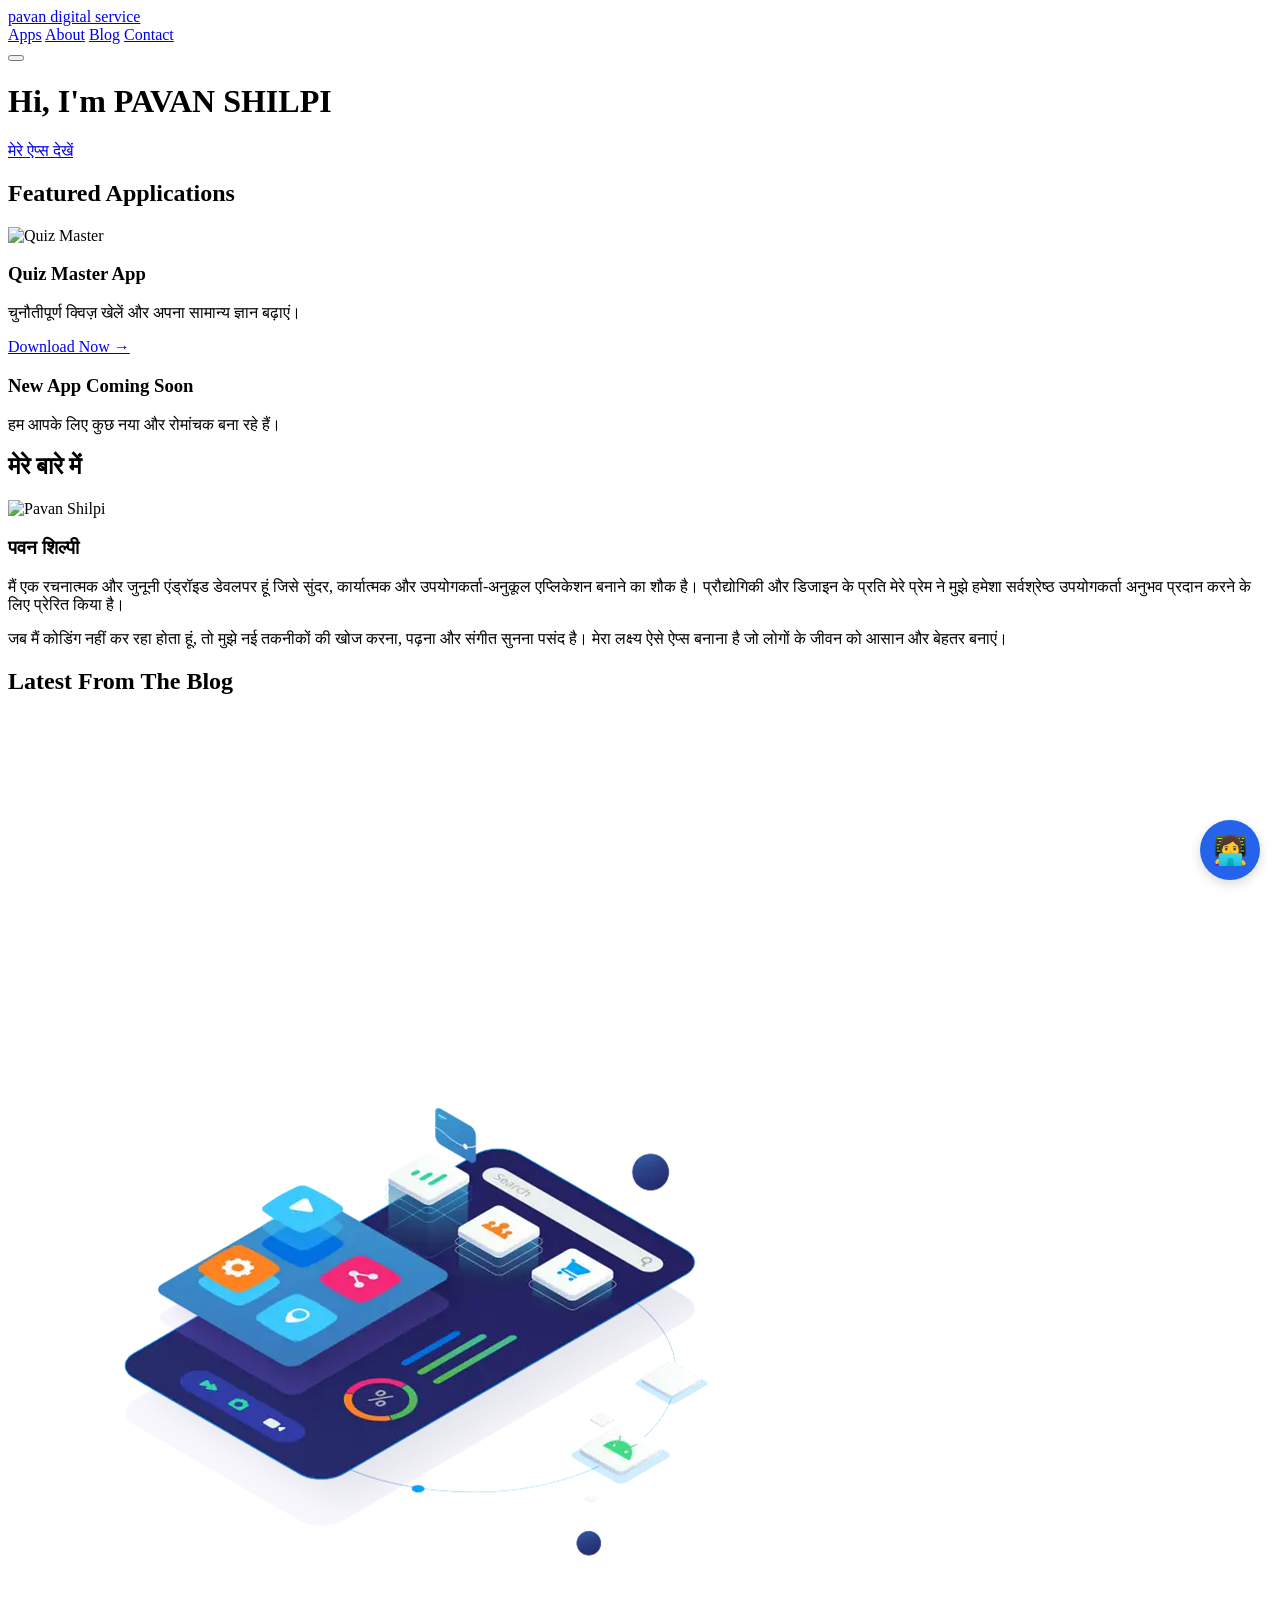
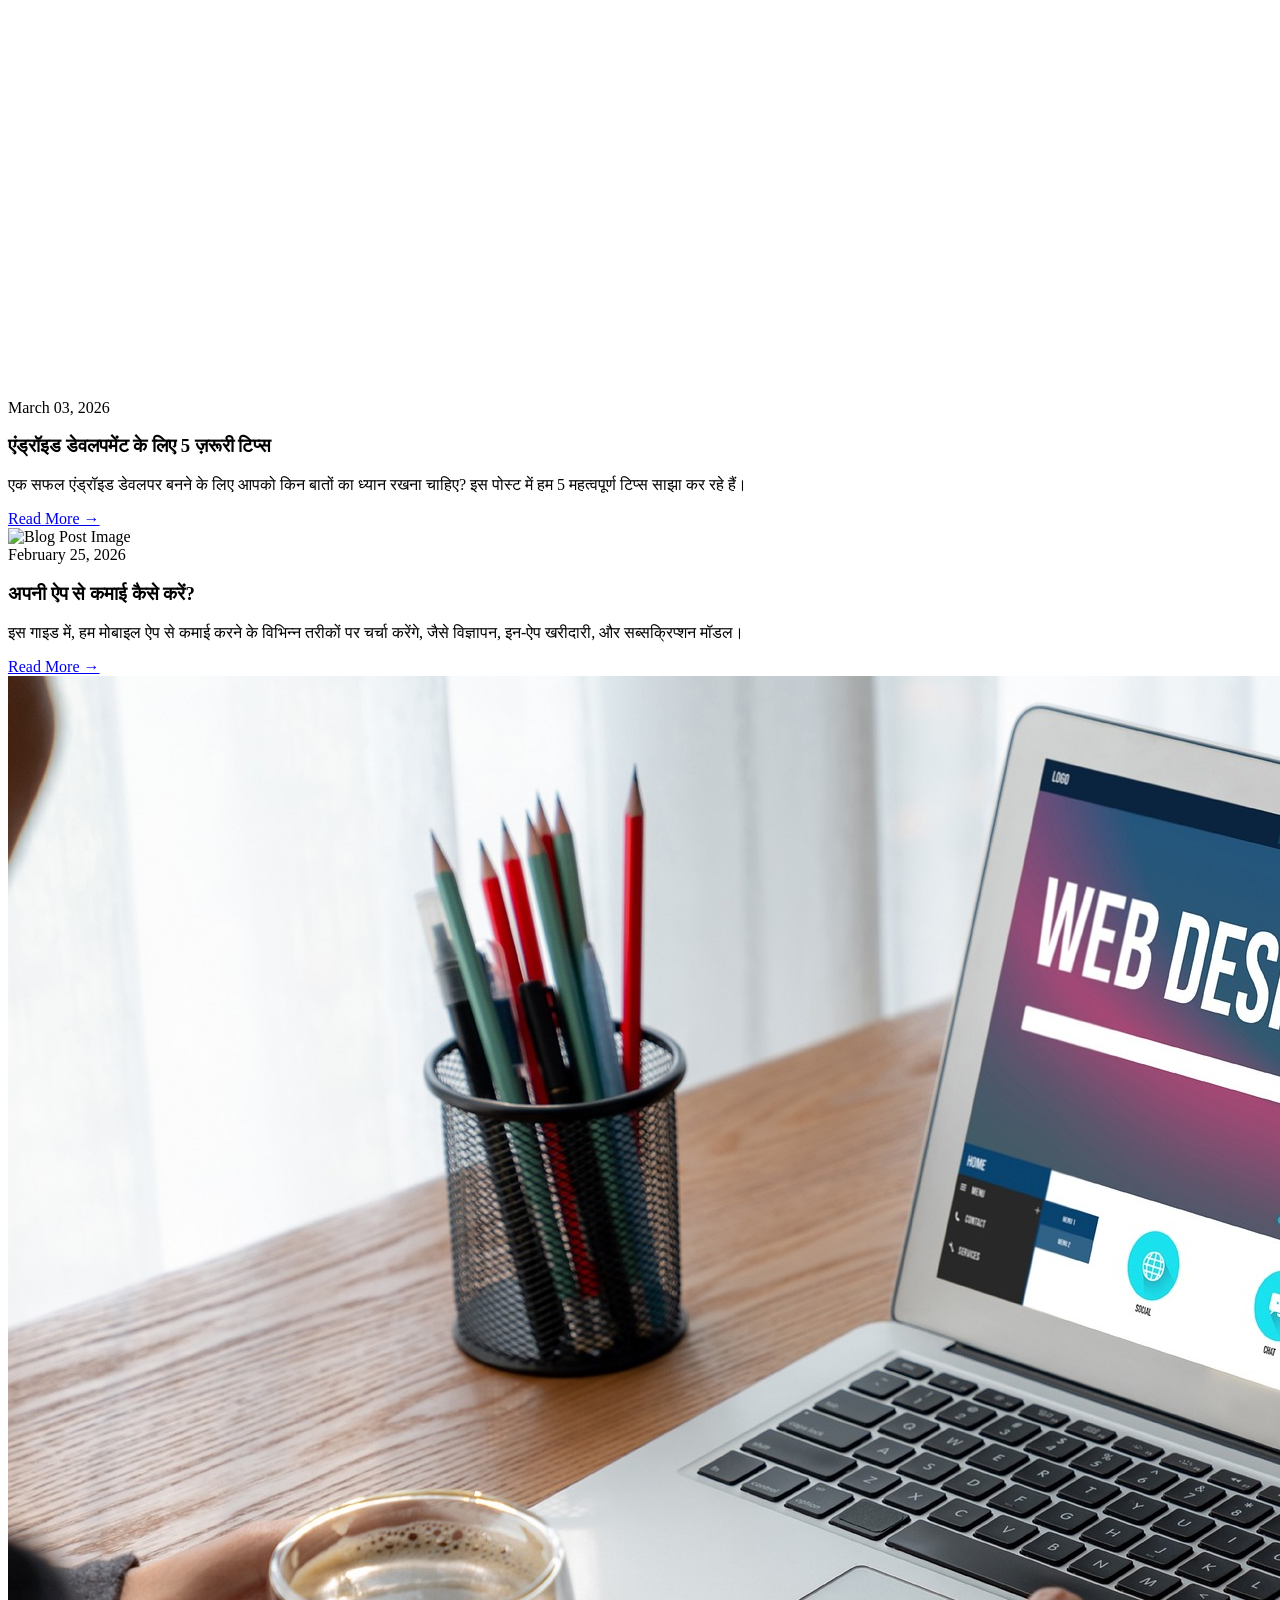
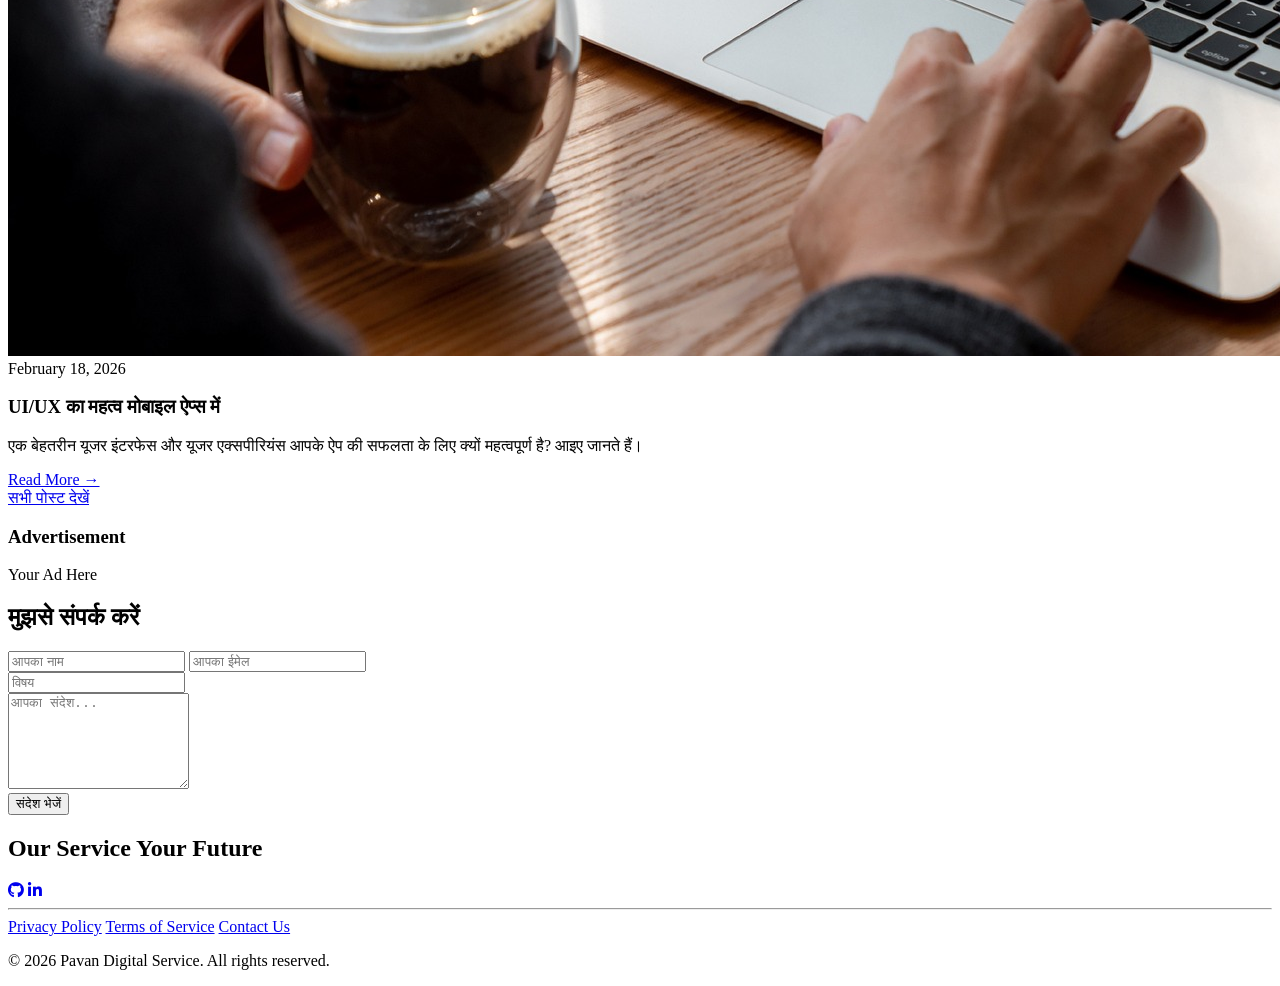
==== index.htm @ 41dff402 "Update index.htm" ====
<!DOCTYPE html>
<html lang="hi">
<head>
    <meta charset="UTF-8">
    <meta name="viewport" content="width=device-width, initial-scale=1.0">
    <title>Pavan Shilpi - Official Website</title>
    
    <!-- SEO Meta Tags -->
    <meta name="description" content="Pavan Shilpi, a passionate Android developer creating innovative and high-quality apps. View my portfolio and get in touch for your next project.">
    <meta name="keywords" content="Pavan Shilpi, Android Developer, Mobile App Developer, Portfolio, Quiz Master App, Pavan Digital Service, Android Apps, Freelance Developer">

    <!-- Security Meta Tags -->
    <meta http-equiv="Content-Security-Policy" content="default-src 'self'; script-src 'self' https://unpkg.com https://pagead2.googlesyndication.com https://generativelanguage.googleapis.com; style-src 'self' 'unsafe-inline' https://fonts.googleapis.com https://cdnjs.cloudflare.com; font-src 'self' https://fonts.gstatic.com https://cdnjs.cloudflare.com; img-src 'self' https: data:; connect-src 'self' https://api.web3forms.com https://generativelanguage.googleapis.com; frame-src https://pagead2.googlesyndication.com;">
    <meta name="referrer" content="no-referrer-when-downgrade">

    <!-- Google AdSense -->
    <script async src="https://pagead2.googlesyndication.com/pagead/js/adsbygoogle.js?client=ca-pub-XXXXXXXXXXXXXXXX" crossorigin="anonymous"></script>

    <!-- Typed.js for typing animation -->
    <script src="https://unpkg.com/typed.js@2.1.0/dist/typed.umd.js" integrity="sha384-eVE2uDDdfpB4R0x6U27G2I2p5G32P5vP+4a1eETR73d/4wFf/2/S0G22N/A573a" crossorigin="anonymous"></script>
    <link href="https://fonts.googleapis.com/css2?family=Poppins:wght@300;400;600&display=swap" rel="stylesheet">
    <link rel="stylesheet" href="https://cdnjs.cloudflare.com/ajax/libs/font-awesome/6.5.2/css/all.min.css" integrity="sha512-SnH5WK+bZxgPHs44uWIX+LLJAJ9/2PkPKZ5QiAj6Ta86w+fsb2TkcmfRyVX3pBnMFcV7oQPJkl9QevSCWr3W6A==" crossorigin="anonymous" referrerpolicy="no-referrer" />
    <link rel="stylesheet" href="style.css">
    <style>
        /* Chatbot Professional Styles */
        #ai-chat-container {
            position: fixed;
            bottom: 20px;
            right: 20px;
            z-index: 1000;
        }
        #chat-btn {
            background-color: #2563eb;
            color: white;
            border: none;
            width: 60px;
            height: 60px;
            border-radius: 50%;
            font-size: 28px;
            cursor: pointer;
            display: flex;
            align-items: center;
            justify-content: center;
            box-shadow: 0 4px 12px rgba(0,0,0,0.15);
            transition: transform 0.2s ease, box-shadow 0.2s ease;
        }
        #chat-btn:hover {
            transform: scale(1.1);
            box-shadow: 0 6px 20px rgba(37, 99, 235, 0.3);
        }
        #chat-box {
            display: none; /* Initially hidden, toggled by chat.js to 'flex' */
            position: absolute;
            bottom: 80px; /* Position it above the button */
            right: 0;
            width: 350px;
            height: 500px;
            background: #fff;
            border-radius: 15px;
            box-shadow: 0 10px 30px rgba(0,0,0,0.1);
            flex-direction: column;
            overflow: hidden;
        }
        #chat-header {
            background: #2563eb;
            color: white;
            padding: 15px 20px;
            font-weight: 600;
            font-size: 1.1rem;
        }
        #messages {
            flex-grow: 1;
            padding: 20px;
            overflow-y: auto;
            background: #f1f5f9;
        }
        #user-input {
            border: none;
            padding: 20px;
            font-size: 1rem;
            border-top: 1px solid #e2e8f0;
            outline: none;
            width: 100%;
            box-sizing: border-box;
        }
    </style>
</head>
<body>

    <nav>
        <div class="logo"><a href="index.htm">pavan digital service</a></div>
        <div class="nav-links">
            <a href="#my-apps">Apps</a>
            <a href="#about-me">About</a>
            <a href="blog.html">Blog</a>
            <a href="#contact-me">Contact</a>
        </div>
        <button class="hamburger" id="hamburger-btn" aria-label="Toggle menu">
            <span class="hamburger-bar"></span>
            <span class="hamburger-bar"></span>
            <span class="hamburger-bar"></span>
        </button>
    </nav>

    <header class="hero">
        <h1>Hi, I'm <span class="highlight">PAVAN SHILPI</span></h1>
        <a href="#my-apps" class="btn-download btn-hero">मेरे ऐप्स देखें</a>
    </header>
<section id="my-apps" class="section section-light">
    <h2 class="section-title">Featured Applications</h2>
    
    <div class="grid-container">
        
        <div class="app-card animate-on-scroll">
            <img src="logo.png" alt="Quiz Master" class="app-card-logo">
            <h3>Quiz Master App</h3>
            <p>चुनौतीपूर्ण क्विज़ खेलें और अपना सामान्य ज्ञान बढ़ाएं।</p>
            <a href="https://www.indusappstore.com/apps/educational/quiz-master/com.pavan.quizmaster?page=details&id=com.pavan.quizmaster" class="app-card-link">Download Now →</a>
        </div>

        <div class="app-card app-card--placeholder animate-on-scroll" style="animation-delay: 0.2s;">
            <h3>New App Coming Soon</h3>
            <p>हम आपके लिए कुछ नया और रोमांचक बना रहे हैं।</p>
        </div>

    </div>
</section>
<section id="about-me" class="section">
    <h2 class="section-title">मेरे बारे में</h2>
    <div class="about-me-container">
        <img src="my photo.jpeg" alt="Pavan Shilpi" class="about-me-img">
        <div class="about-me-content">
            <h3>पवन शिल्पी</h3>
            <p>
                मैं एक रचनात्मक और जुनूनी एंड्रॉइड डेवलपर हूं जिसे सुंदर, कार्यात्मक और उपयोगकर्ता-अनुकूल एप्लिकेशन बनाने का शौक है। प्रौद्योगिकी और डिजाइन के प्रति मेरे प्रेम ने मुझे हमेशा सर्वश्रेष्ठ उपयोगकर्ता अनुभव प्रदान करने के लिए प्रेरित किया है।
            </p>
            <p>
                जब मैं कोडिंग नहीं कर रहा होता हूं, तो मुझे नई तकनीकों की खोज करना, पढ़ना और संगीत सुनना पसंद है। मेरा लक्ष्य ऐसे ऐप्स बनाना है जो लोगों के जीवन को आसान और बेहतर बनाएं।
            </p>
        </div>
    </div>
</section>

<section id="blog" class="section">
    <h2 class="section-title">Latest From The Blog</h2>
    <div class="blog-grid">
        <!-- Blog Post 1 -->
        <div class="blog-card animate-on-scroll">
            <img src="devlop.png" alt="Blog Post Image" class="blog-card-img">
            <div class="blog-card-content">
                <span class="blog-card-date">March 03, 2026</span>
                <h3>एंड्रॉइड डेवलपमेंट के लिए 5 ज़रूरी टिप्स</h3>
                <p>एक सफल एंड्रॉइड डेवलपर बनने के लिए आपको किन बातों का ध्यान रखना चाहिए? इस पोस्ट में हम 5 महत्वपूर्ण टिप्स साझा कर रहे हैं।</p>
                <a href="blog-post-1.html" class="blog-card-link">Read More →</a>
            </div>
        </div>
        <!-- Blog Post 2 -->
        <div class="blog-card animate-on-scroll" style="animation-delay: 0.2s;">
             <img src="money.jpg" alt="Blog Post Image" class="blog-card-img">
            <div class="blog-card-content">
                <span class="blog-card-date">February 25, 2026</span>
                <h3>अपनी ऐप से कमाई कैसे करें?</h3>
                <p>इस गाइड में, हम मोबाइल ऐप से कमाई करने के विभिन्न तरीकों पर चर्चा करेंगे, जैसे विज्ञापन, इन-ऐप खरीदारी, और सब्सक्रिप्शन मॉडल।</p>
                <a href="blog-2.html" class="blog-card-link">Read More →</a>
            </div>
        </div>
        <!-- Blog Post 3 -->
        <div class="blog-card animate-on-scroll" style="animation-delay: 0.4s;">
             <img src="blog (3).jpg" alt="Blog Post Image" class="blog-card-img">
            <div class="blog-card-content">
                <span class="blog-card-date">February 18, 2026</span>
                <h3>UI/UX का महत्व मोबाइल ऐप्स में</h3>
                <p>एक बेहतरीन यूजर इंटरफेस और यूजर एक्सपीरियंस आपके ऐप की सफलता के लिए क्यों महत्वपूर्ण है? आइए जानते हैं।</p>
                <a href="blog-3.html" class="blog-card-link">Read More →</a>
            </div>
        </div>
    </div>
    <div class="section-cta">
        <a href="blog.html" class="btn-download">सभी पोस्ट देखें</a>
    </div>
</section>
<!-- Google AdSense Ad Unit -->
<section class="section section-light ad-section">
    <h3>Advertisement</h3>
    <!-- AdSense से स्वीकृत होने के बाद, इस div को अपने AdSense विज्ञापन कोड से बदलें। -->
    <div class="ad-placeholder">Your Ad Here</div>
</section>

<section id="contact-me" class="section section-light">
    <h2 class="section-title">मुझसे संपर्क करें</h2>
    <div class="contact-form-container animate-on-scroll">
        <form id="contact-form" action="https://script.google.com/macros/s/AKfycbwzdz-8Q_B9rfqs-RuhDI-PZ5uV0Uj-C7nOY_EGwgdb60iEdghPkbdYAd2otE8hJ-PMuQ/exec" method="POST">
            <div class="form-grid">
                <input type="text" name="name" placeholder="आपका नाम" required>
                <input type="email" name="email" placeholder="आपका ईमेल" required>
            </div>
            <div class="full-width-input">
                <input type="text" name="subject" placeholder="विषय" required>
            </div>
            <div class="full-width-input">
                <textarea name="message" rows="6" placeholder="आपका संदेश..." required></textarea>
            </div>
            <div class="submit-button-container">
                <button type="submit" class="btn-download btn-submit">संदेश भेजें</button>
            </div>
        </form>
        <div id="form-result"></div>
    </div>
</section>
<footer>
    <div class="footer-content">
        <h2>Our Service Your Future </h2>
        <p></p>
    </div>
    
    <!-- अपने सोशल मीडिया प्रोफाइल लिंक यहाँ जोड़ें -->
    <div class="social-links">
        <a href="#" target="_blank" title="GitHub"><i class="fab fa-github"></i></a>
        <a href="#" target="_blank" title="LinkedIn"><i class="fab fa-linkedin-in"></i></a>
        <!-- आप और भी आइकन जोड़ सकते हैं, जैसे: <a href="#" target="_blank" title="Twitter"><i class="fab fa-twitter"></i></a> -->
    </div>

    <hr>
    
    <div class="footer-links">
        <a href="privacy-policy.html">Privacy Policy</a>
        <a href="terms-of-service.html">Terms of Service</a>
        <a href="#contact-me">Contact Us</a>
    </div>

    <p class="copyright">&copy; 2026 Pavan Digital Service. All rights reserved.</p>
</footer>
<div id="ai-chat-container">
    <button id="chat-btn">👩‍💻</button>
    <div id="chat-box">
        <div id="chat-header">Aria AI Assistant</div>
        <div id="messages"></div>
        <input type="text" id="user-input" placeholder="पूछिए...">
    </div>
</div>

<script src="chat.js"></script>
<script src="animations.js"></script>
<script src="contact.js"></script>
<script src="main.js"></script>
</html>
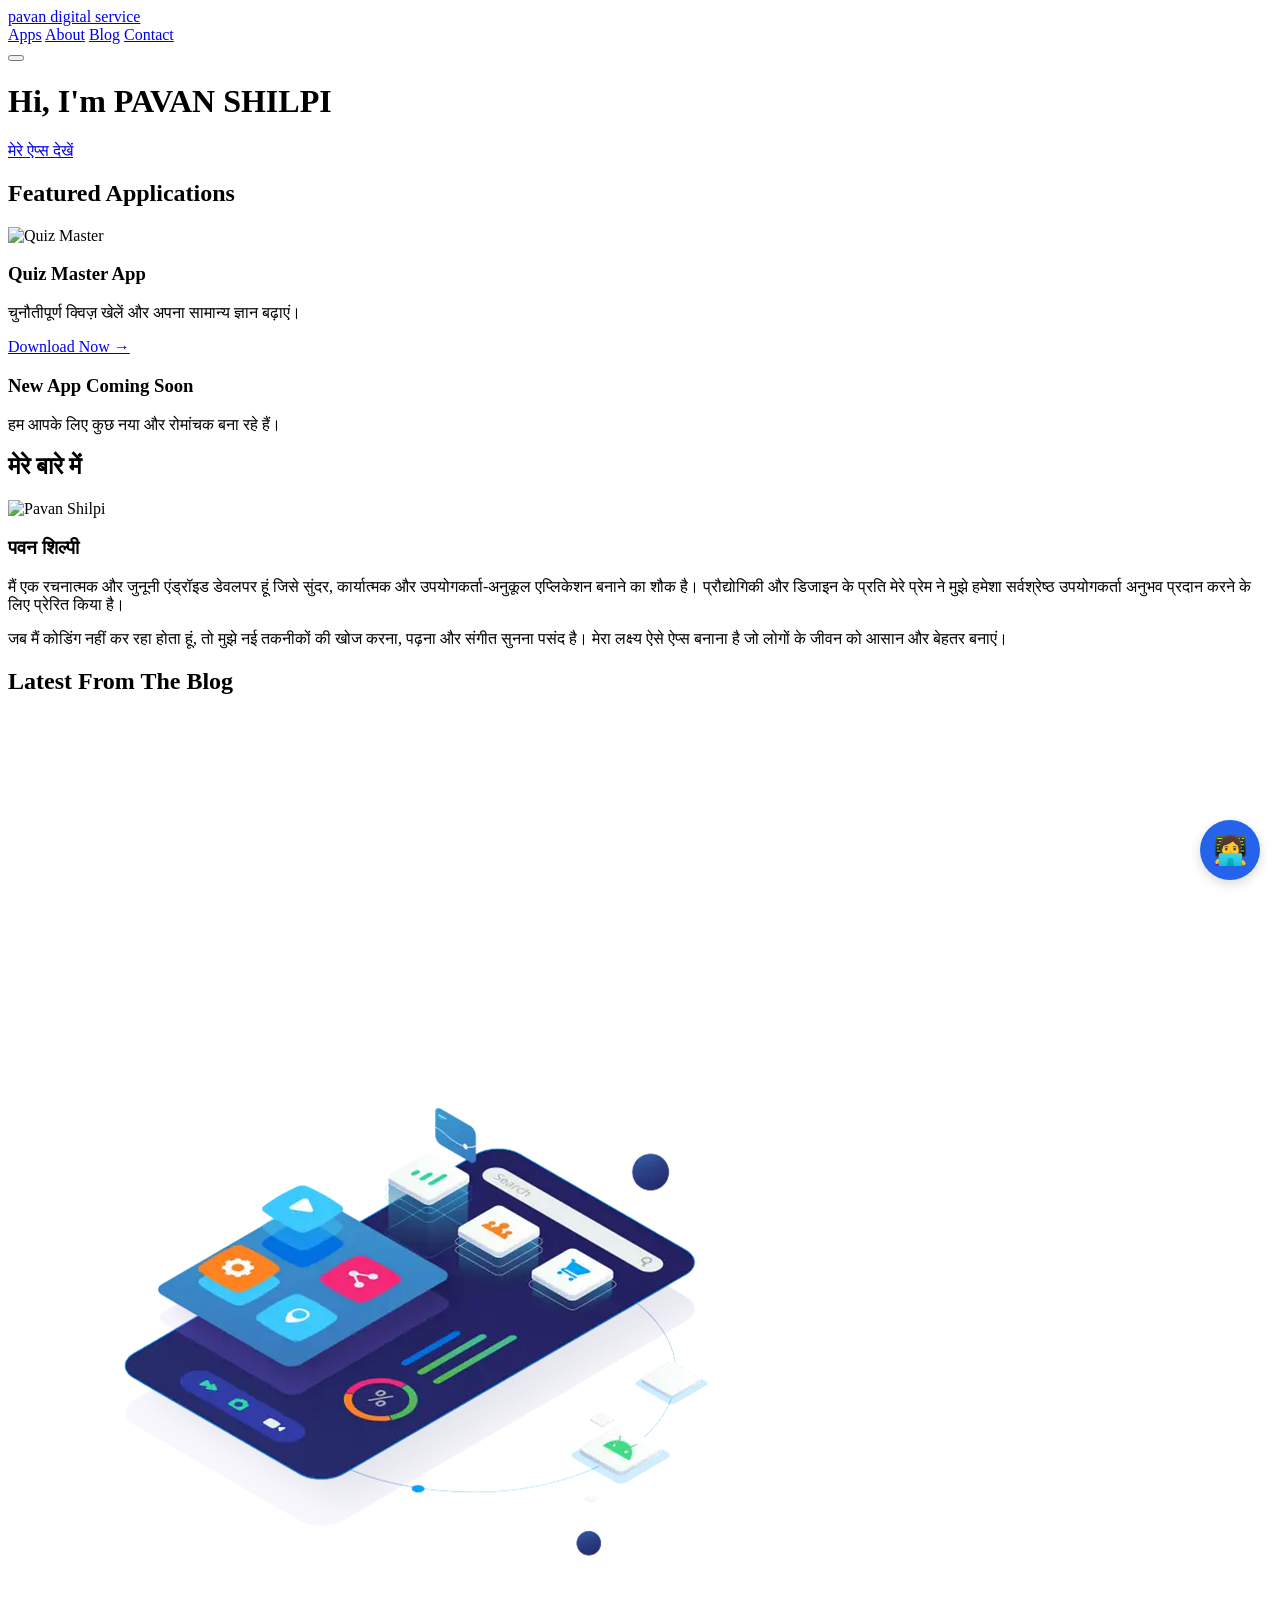
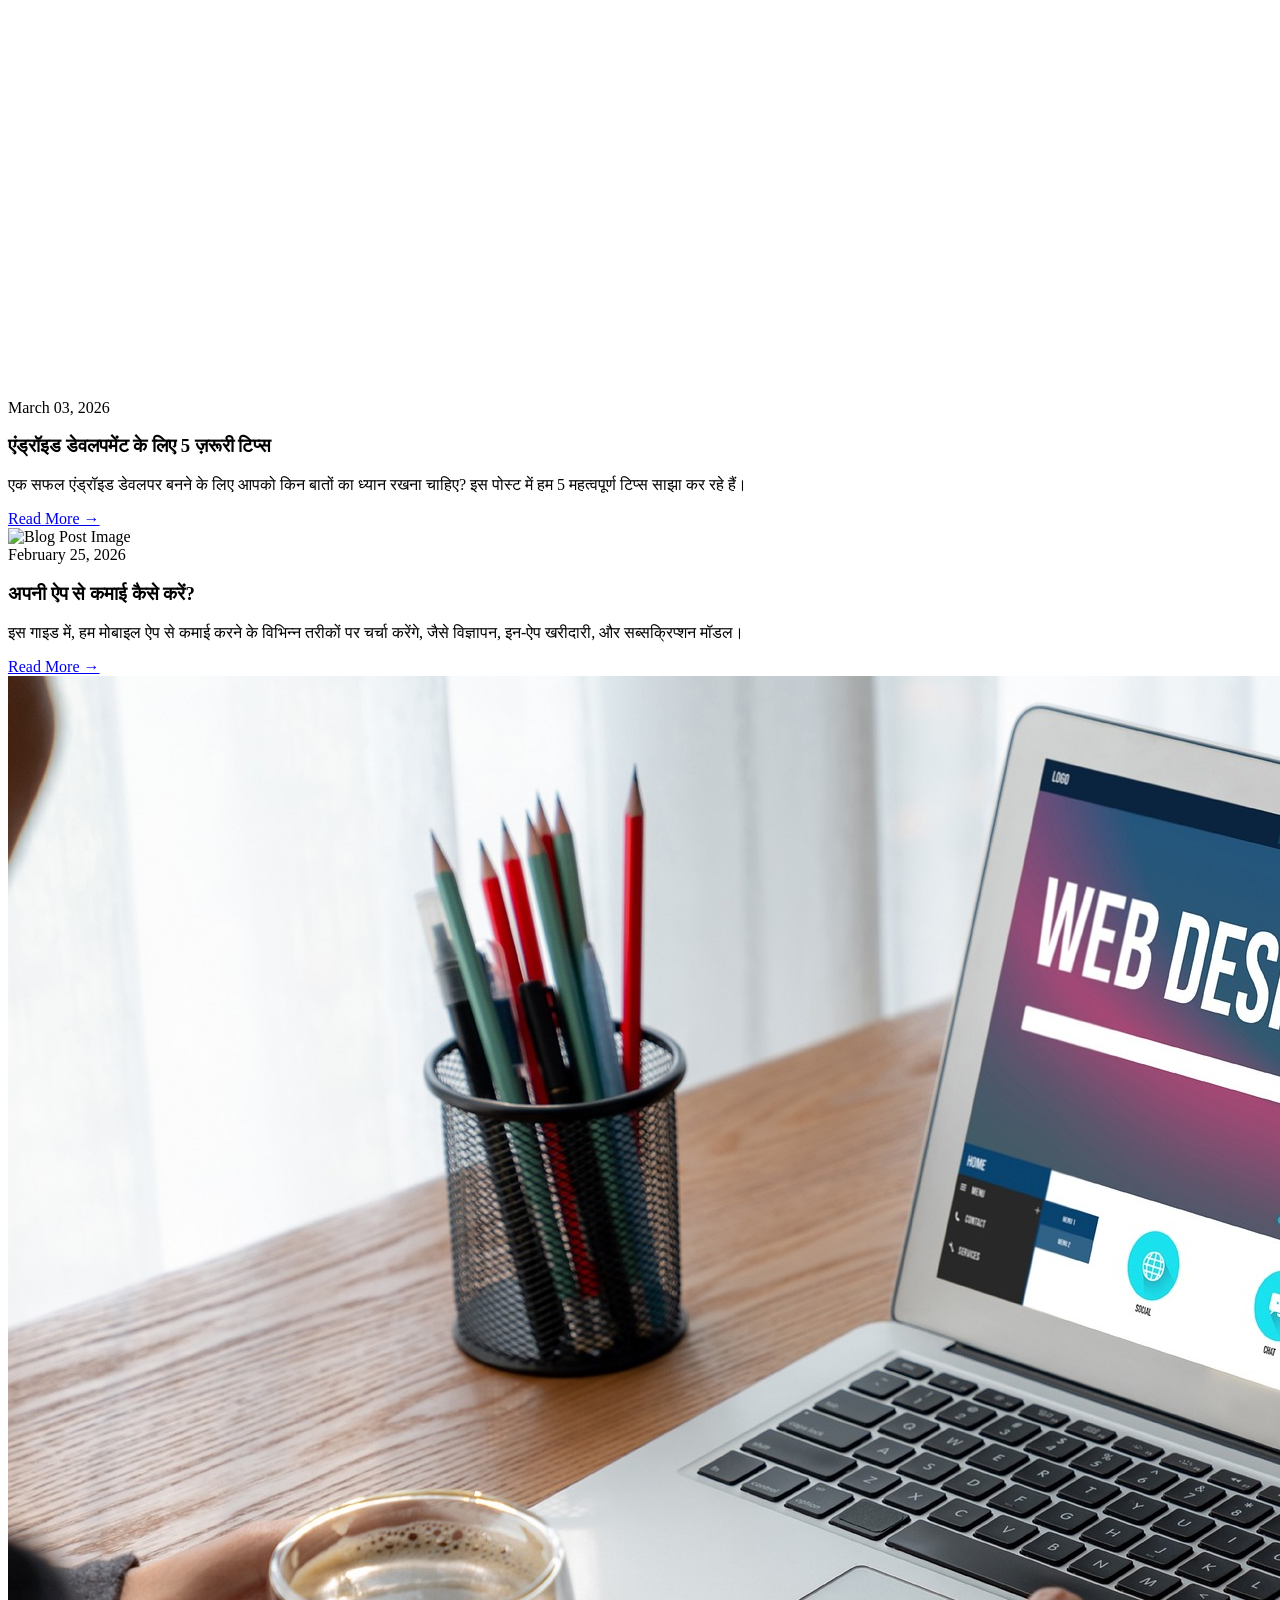
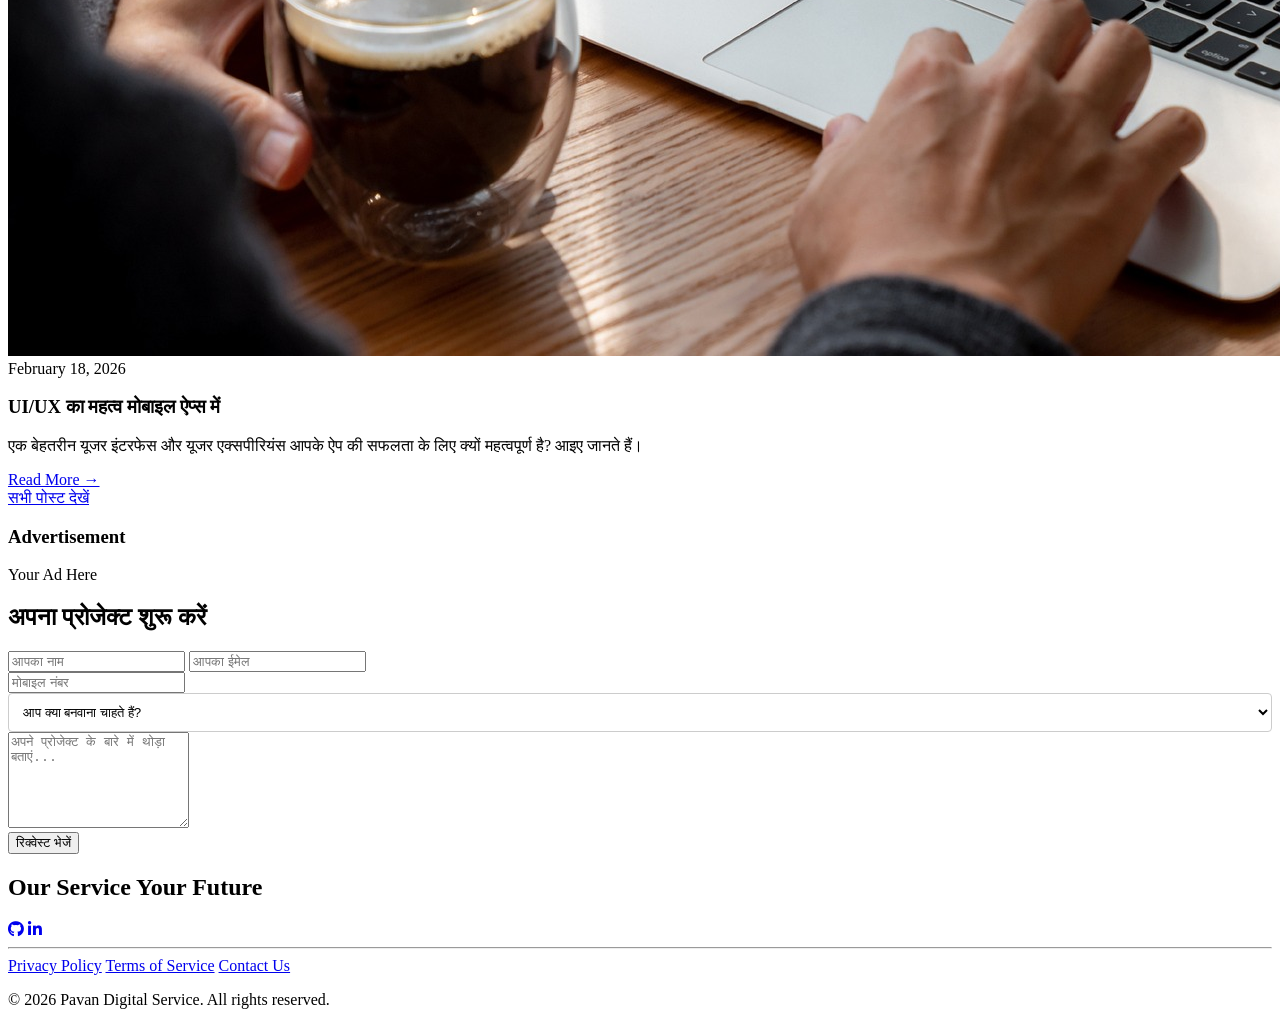
==== commit c38b556f: "Update index.htm" ====
--- a/index.htm
+++ b/index.htm
@@ -187,24 +187,30 @@
 </section>
 
 <section id="contact-me" class="section section-light">
-    <h2 class="section-title">मुझसे संपर्क करें</h2>
+    <h2 class="section-title">अपना प्रोजेक्ट शुरू करें</h2>
     <div class="contact-form-container animate-on-scroll">
-        <form id="contact-form" action="https://script.google.com/macros/s/AKfycbwzdz-8Q_B9rfqs-RuhDI-PZ5uV0Uj-C7nOY_EGwgdb60iEdghPkbdYAd2otE8hJ-PMuQ/exec" method="POST">
+        <form id="contact-form">
             <div class="form-grid">
                 <input type="text" name="name" placeholder="आपका नाम" required>
                 <input type="email" name="email" placeholder="आपका ईमेल" required>
             </div>
+            <div class="form-grid">
+                <input type="tel" name="phone" placeholder="मोबाइल नंबर" required>
+                <select name="service" required style="padding: 10px; border: 1px solid #ccc; border-radius: 4px; background: white; width: 100%;">
+                    <option value="" disabled selected>आप क्या बनवाना चाहते हैं?</option>
+                    <option value="Website Development">वेबसाइट (Website)</option>
+                    <option value="Android App">एंड्रॉइड ऐप (Android App)</option>
+                    <option value="Other">अन्य जानकारी</option>
+                </select>
+            </div>
             <div class="full-width-input">
-                <input type="text" name="subject" placeholder="विषय" required>
-            </div>
-            <div class="full-width-input">
-                <textarea name="message" rows="6" placeholder="आपका संदेश..." required></textarea>
+                <textarea name="message" rows="6" placeholder="अपने प्रोजेक्ट के बारे में थोड़ा बताएं..." required></textarea>
             </div>
             <div class="submit-button-container">
-                <button type="submit" class="btn-download btn-submit">संदेश भेजें</button>
+                <button type="submit" class="btn-download btn-submit" id="submit-btn">रिक्वेस्ट भेजें</button>
             </div>
         </form>
-        <div id="form-result"></div>
+        <div id="form-result" style="text-align: center; margin-top: 15px; font-weight: bold;"></div>
     </div>
 </section>
 <footer>
@@ -241,6 +247,48 @@
 
 <script src="chat.js"></script>
 <script src="animations.js"></script>
-<script src="contact.js"></script>
+<!-- <script src="contact.js"></script> -->
+<script>
+    // फॉर्म सबमिशन के लिए नया और साफ़ कोड
+    // स्टेप 1 में कॉपी किया गया नया URL यहाँ पेस्ट करें
+    const scriptURL = 'https://script.google.com/macros/s/AKfycbxgMZQwApP3CZoKXvQboLoBkGAw13CTxrCqauWJ9IhpUigfQ5YQaATELrrNm0BK9NwfWg/exec';
+    const form = document.getElementById('contact-form');
+    const resultDiv = document.getElementById('form-result');
+    const submitBtn = document.getElementById('submit-btn');
+
+    if (form) {
+        form.addEventListener('submit', e => {
+            e.preventDefault(); // यह लाइन पेज को रीलोड होने से रोकती है
+            
+            submitBtn.disabled = true;
+            submitBtn.innerText = "भेजा जा रहा है...";
+            resultDiv.innerHTML = "";
+
+            fetch(scriptURL, { method: 'POST', body: new FormData(form)})
+                .then(response => {
+                    if (!response.ok) {
+                        throw new Error('Network response was not ok');
+                    }
+                    return response.json(); // रिस्पॉन्स को JSON में बदलें
+                })
+                .then(data => {
+                    if (data.result === 'success') {
+                        resultDiv.innerHTML = "<span style='color: green;'>आपका संदेश सफलतापूर्वक भेज दिया गया है!</span>";
+                        form.reset();
+                    } else {
+                        throw new Error(data.error || 'Unknown error from script');
+                    }
+                })
+                .catch(error => {
+                    resultDiv.innerHTML = "<span style='color: red;'>कुछ गलती हुई! कृपया इंटरनेट चेक करें।</span>";
+                    console.error('Error!', error.message);
+                })
+                .finally(() => {
+                    submitBtn.disabled = false;
+                    submitBtn.innerText = "रिक्वेस्ट भेजें";
+                });
+        });
+    }
+</script>
 <script src="main.js"></script>
 </html>
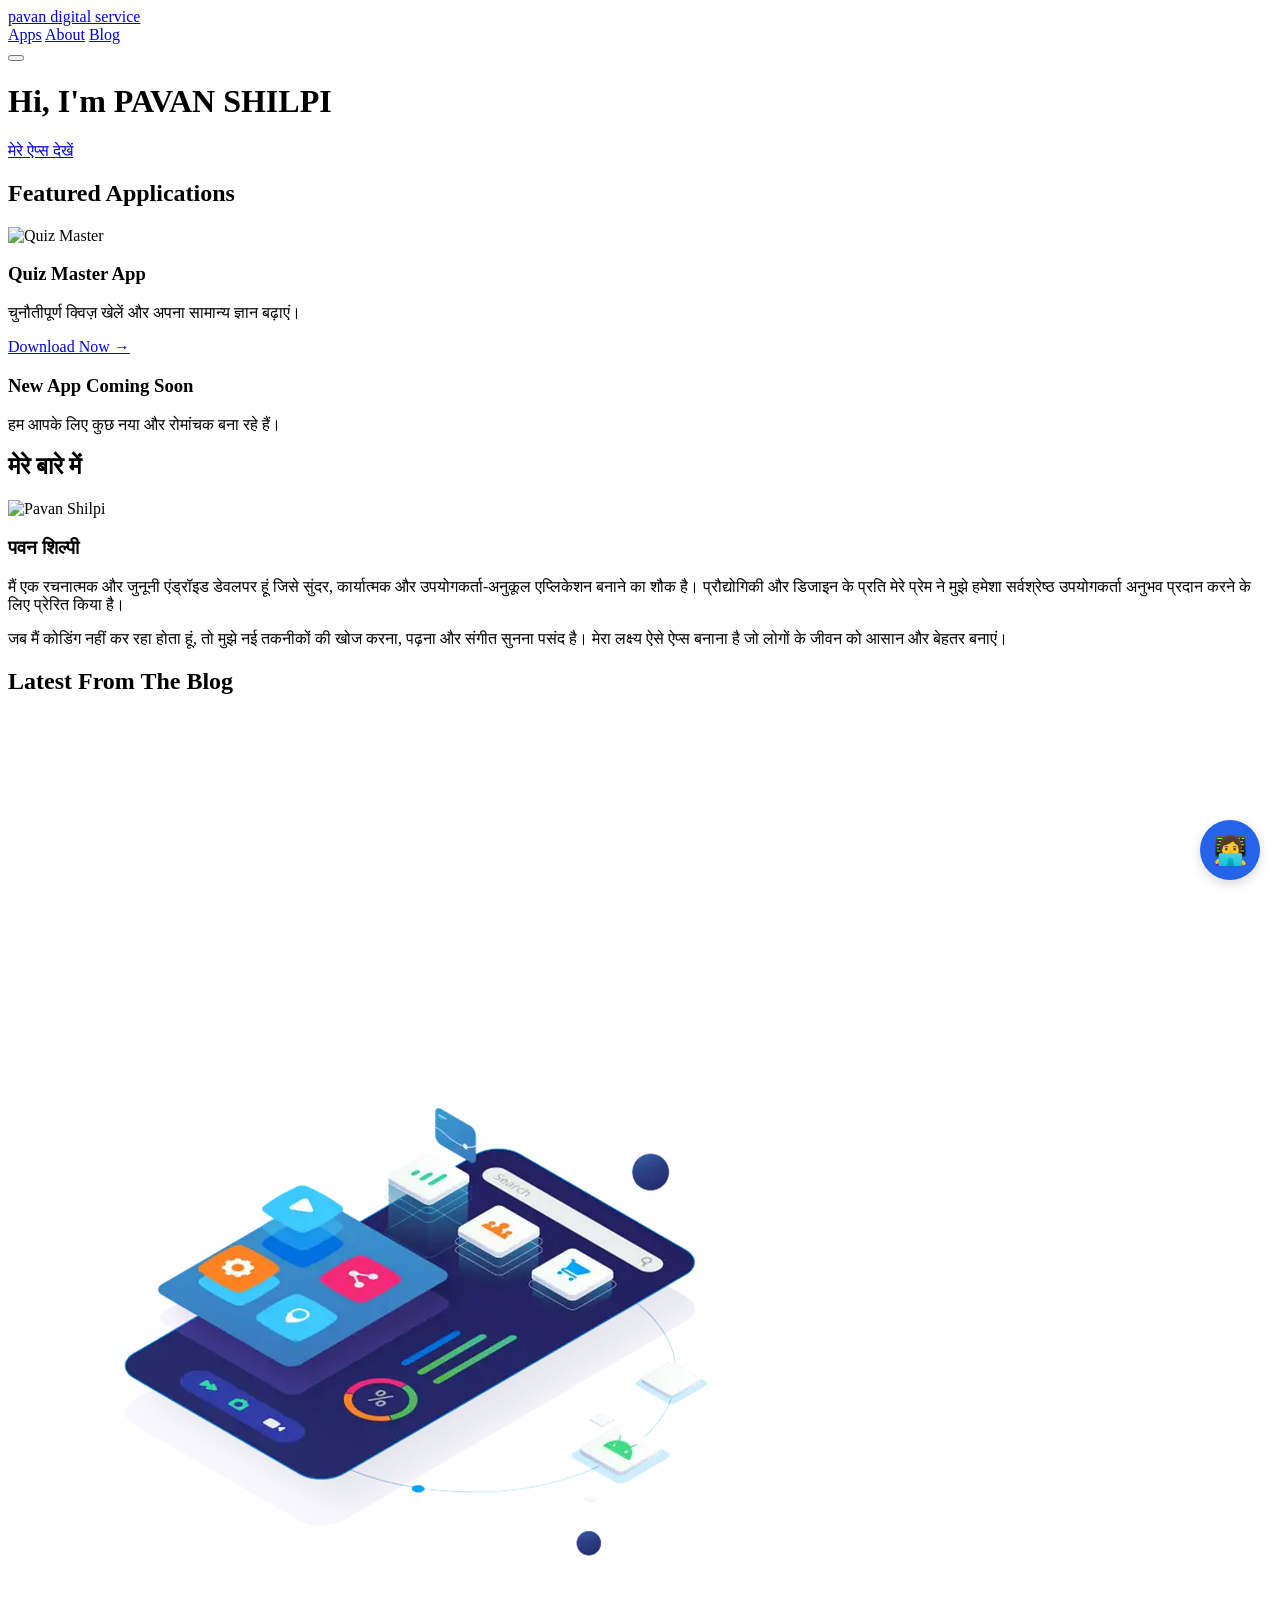
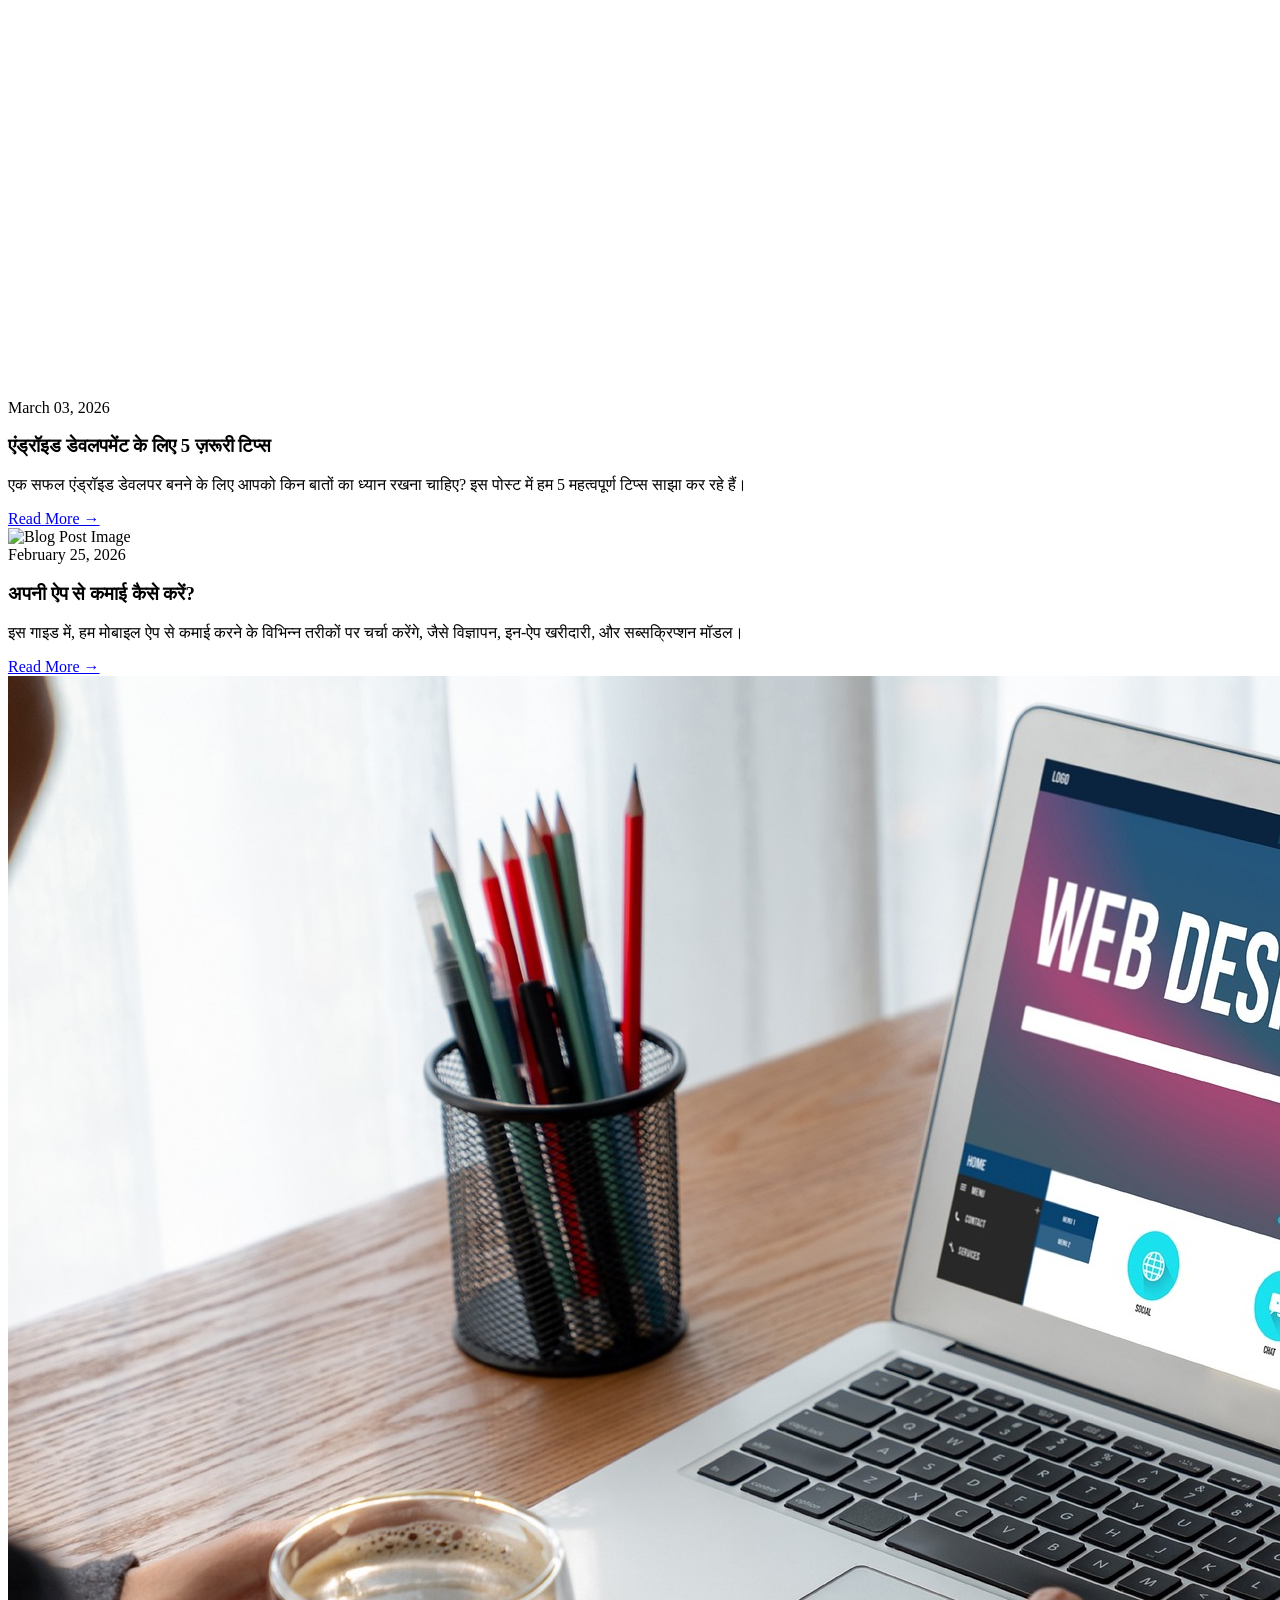
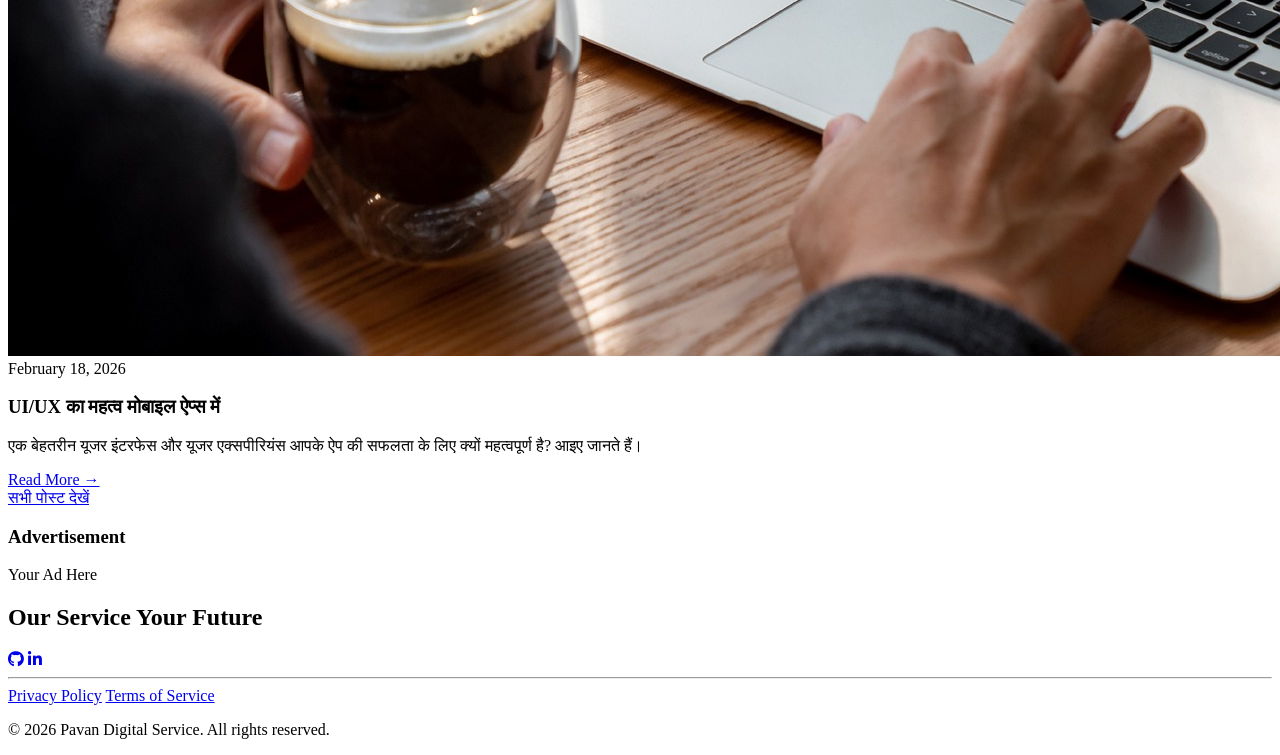
==== commit eaf88a40: "Update index.htm" ====
--- a/index.htm
+++ b/index.htm
@@ -93,7 +93,6 @@
             <a href="#my-apps">Apps</a>
             <a href="#about-me">About</a>
             <a href="blog.html">Blog</a>
-            <a href="#contact-me">Contact</a>
         </div>
         <button class="hamburger" id="hamburger-btn" aria-label="Toggle menu">
             <span class="hamburger-bar"></span>
@@ -186,33 +185,6 @@
     <div class="ad-placeholder">Your Ad Here</div>
 </section>
 
-<section id="contact-me" class="section section-light">
-    <h2 class="section-title">अपना प्रोजेक्ट शुरू करें</h2>
-    <div class="contact-form-container animate-on-scroll">
-        <form id="contact-form">
-            <div class="form-grid">
-                <input type="text" name="name" placeholder="आपका नाम" required>
-                <input type="email" name="email" placeholder="आपका ईमेल" required>
-            </div>
-            <div class="form-grid">
-                <input type="tel" name="phone" placeholder="मोबाइल नंबर" required>
-                <select name="service" required style="padding: 10px; border: 1px solid #ccc; border-radius: 4px; background: white; width: 100%;">
-                    <option value="" disabled selected>आप क्या बनवाना चाहते हैं?</option>
-                    <option value="Website Development">वेबसाइट (Website)</option>
-                    <option value="Android App">एंड्रॉइड ऐप (Android App)</option>
-                    <option value="Other">अन्य जानकारी</option>
-                </select>
-            </div>
-            <div class="full-width-input">
-                <textarea name="message" rows="6" placeholder="अपने प्रोजेक्ट के बारे में थोड़ा बताएं..." required></textarea>
-            </div>
-            <div class="submit-button-container">
-                <button type="submit" class="btn-download btn-submit" id="submit-btn">रिक्वेस्ट भेजें</button>
-            </div>
-        </form>
-        <div id="form-result" style="text-align: center; margin-top: 15px; font-weight: bold;"></div>
-    </div>
-</section>
 <footer>
     <div class="footer-content">
         <h2>Our Service Your Future </h2>
@@ -231,7 +203,6 @@
     <div class="footer-links">
         <a href="privacy-policy.html">Privacy Policy</a>
         <a href="terms-of-service.html">Terms of Service</a>
-        <a href="#contact-me">Contact Us</a>
     </div>
 
     <p class="copyright">&copy; 2026 Pavan Digital Service. All rights reserved.</p>
@@ -248,47 +219,5 @@
 <script src="chat.js"></script>
 <script src="animations.js"></script>
 <!-- <script src="contact.js"></script> -->
-<script>
-    // फॉर्म सबमिशन के लिए नया और साफ़ कोड
-    // स्टेप 1 में कॉपी किया गया नया URL यहाँ पेस्ट करें
-    const scriptURL = 'https://script.google.com/macros/s/AKfycbxgMZQwApP3CZoKXvQboLoBkGAw13CTxrCqauWJ9IhpUigfQ5YQaATELrrNm0BK9NwfWg/exec';
-    const form = document.getElementById('contact-form');
-    const resultDiv = document.getElementById('form-result');
-    const submitBtn = document.getElementById('submit-btn');
-
-    if (form) {
-        form.addEventListener('submit', e => {
-            e.preventDefault(); // यह लाइन पेज को रीलोड होने से रोकती है
-            
-            submitBtn.disabled = true;
-            submitBtn.innerText = "भेजा जा रहा है...";
-            resultDiv.innerHTML = "";
-
-            fetch(scriptURL, { method: 'POST', body: new FormData(form)})
-                .then(response => {
-                    if (!response.ok) {
-                        throw new Error('Network response was not ok');
-                    }
-                    return response.json(); // रिस्पॉन्स को JSON में बदलें
-                })
-                .then(data => {
-                    if (data.result === 'success') {
-                        resultDiv.innerHTML = "<span style='color: green;'>आपका संदेश सफलतापूर्वक भेज दिया गया है!</span>";
-                        form.reset();
-                    } else {
-                        throw new Error(data.error || 'Unknown error from script');
-                    }
-                })
-                .catch(error => {
-                    resultDiv.innerHTML = "<span style='color: red;'>कुछ गलती हुई! कृपया इंटरनेट चेक करें।</span>";
-                    console.error('Error!', error.message);
-                })
-                .finally(() => {
-                    submitBtn.disabled = false;
-                    submitBtn.innerText = "रिक्वेस्ट भेजें";
-                });
-        });
-    }
-</script>
 <script src="main.js"></script>
 </html>
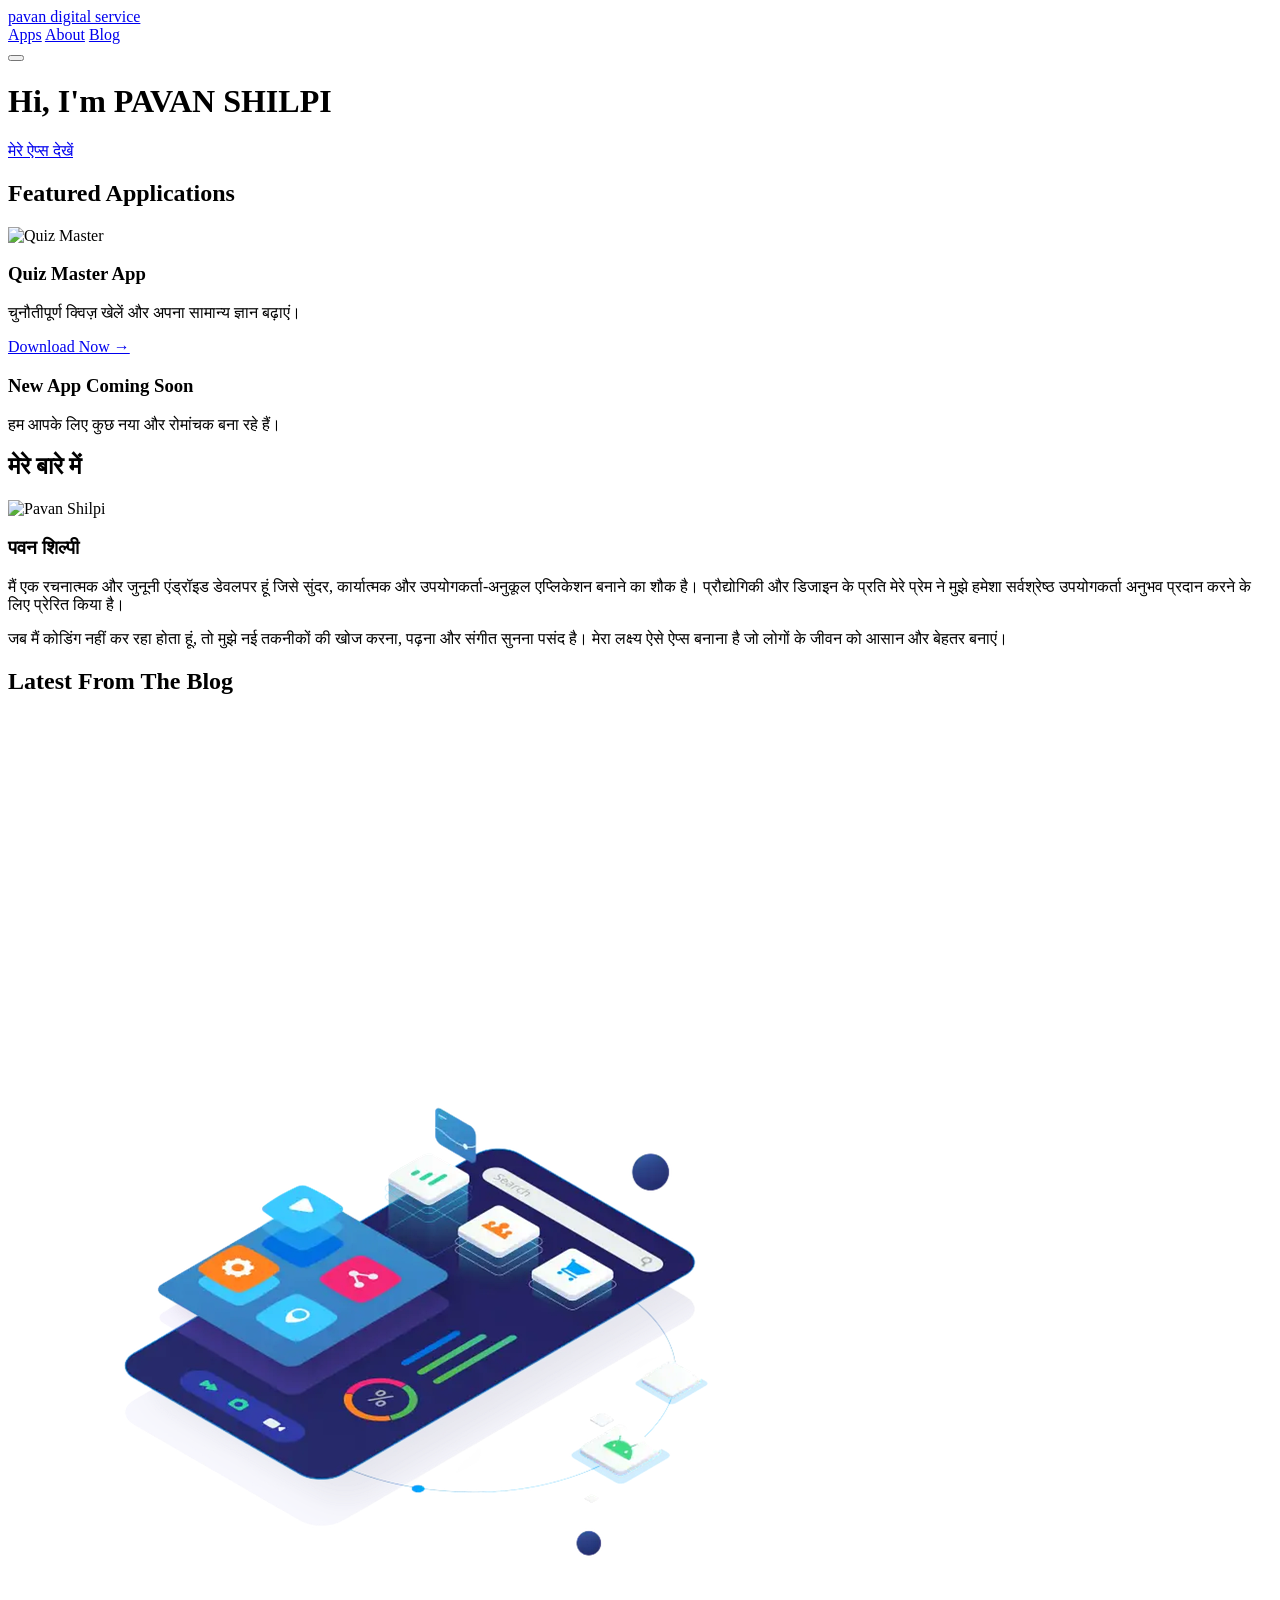
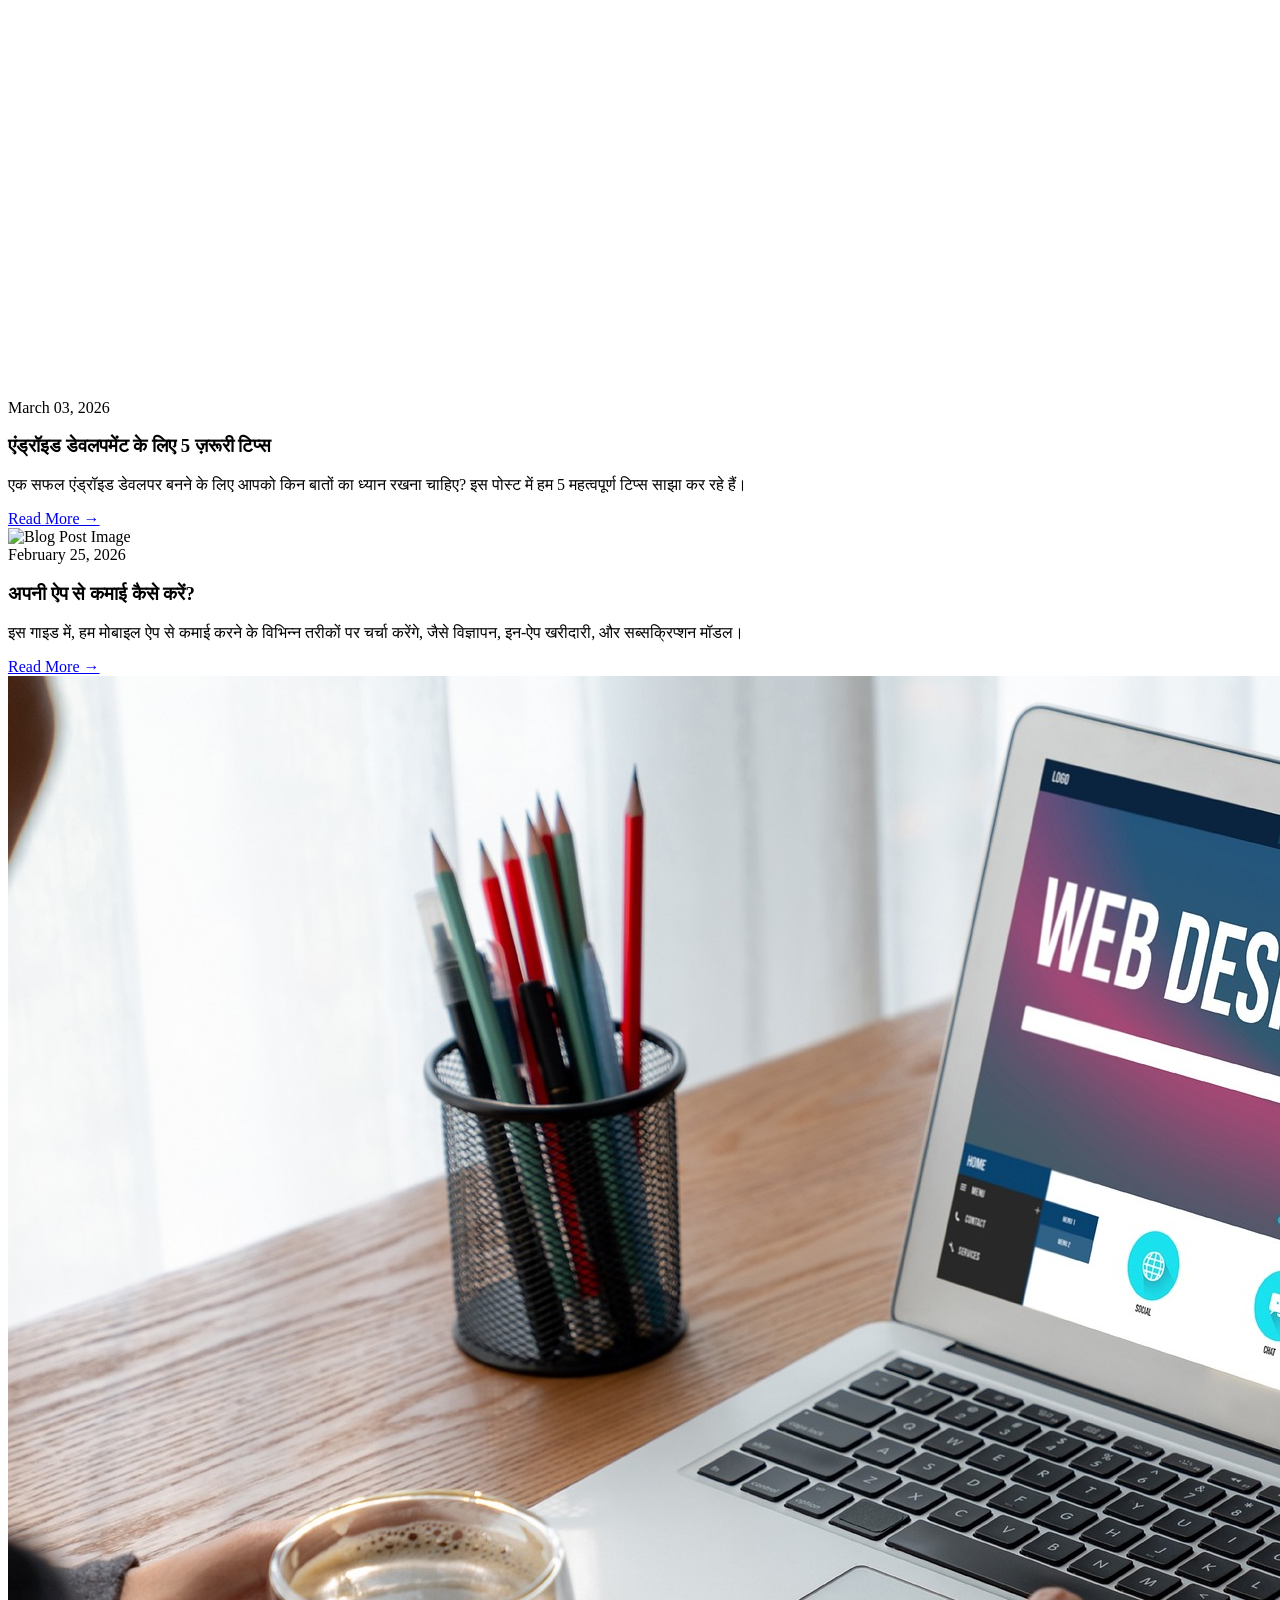
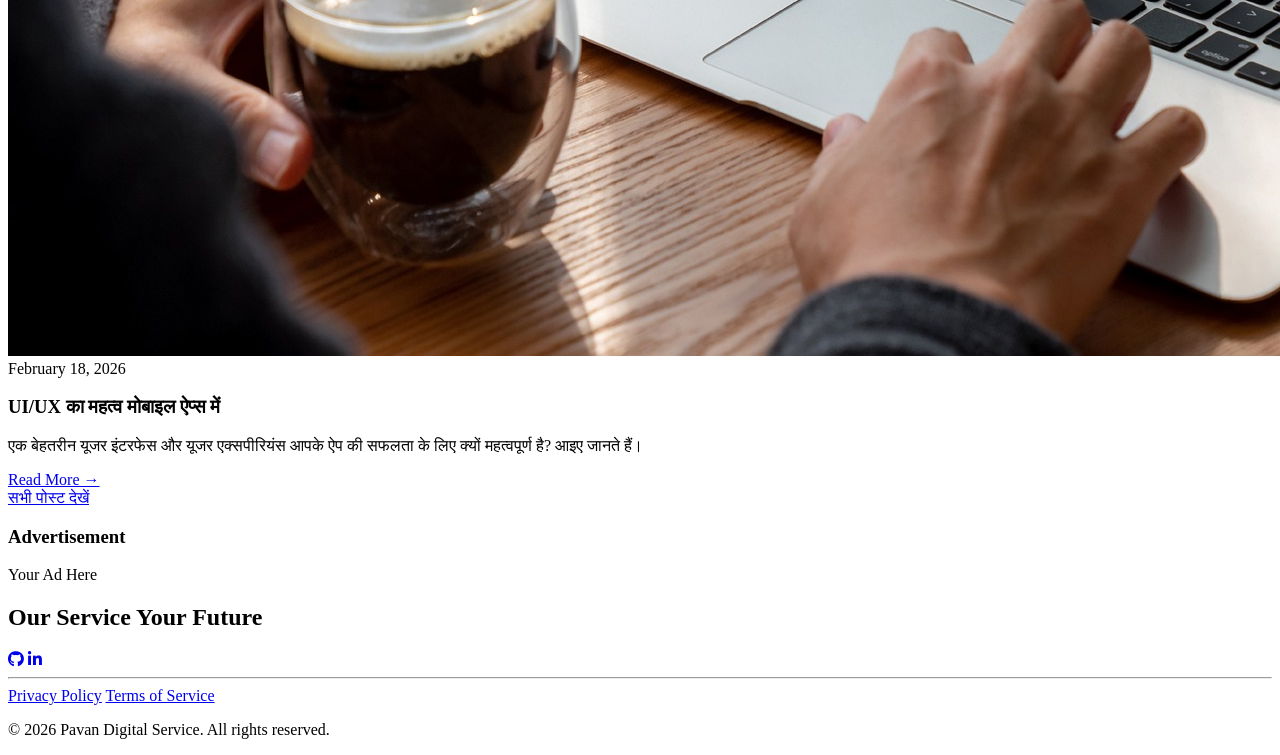
==== commit 27142a46: "Update index.htm" ====
--- a/index.htm
+++ b/index.htm
@@ -10,7 +10,7 @@
     <meta name="keywords" content="Pavan Shilpi, Android Developer, Mobile App Developer, Portfolio, Quiz Master App, Pavan Digital Service, Android Apps, Freelance Developer">
 
     <!-- Security Meta Tags -->
-    <meta http-equiv="Content-Security-Policy" content="default-src 'self'; script-src 'self' https://unpkg.com https://pagead2.googlesyndication.com https://generativelanguage.googleapis.com; style-src 'self' 'unsafe-inline' https://fonts.googleapis.com https://cdnjs.cloudflare.com; font-src 'self' https://fonts.gstatic.com https://cdnjs.cloudflare.com; img-src 'self' https: data:; connect-src 'self' https://api.web3forms.com https://generativelanguage.googleapis.com; frame-src https://pagead2.googlesyndication.com;">
+    <meta http-equiv="Content-Security-Policy" content="default-src 'self'; script-src 'self' https://unpkg.com https://pagead2.googlesyndication.com; style-src 'self' 'unsafe-inline' https://fonts.googleapis.com https://cdnjs.cloudflare.com; font-src 'self' https://fonts.gstatic.com https://cdnjs.cloudflare.com; img-src 'self' https: data:; connect-src 'self' https://api.web3forms.com; frame-src https://pagead2.googlesyndication.com;">
     <meta name="referrer" content="no-referrer-when-downgrade">
 
     <!-- Google AdSense -->
@@ -21,69 +21,6 @@
     <link href="https://fonts.googleapis.com/css2?family=Poppins:wght@300;400;600&display=swap" rel="stylesheet">
     <link rel="stylesheet" href="https://cdnjs.cloudflare.com/ajax/libs/font-awesome/6.5.2/css/all.min.css" integrity="sha512-SnH5WK+bZxgPHs44uWIX+LLJAJ9/2PkPKZ5QiAj6Ta86w+fsb2TkcmfRyVX3pBnMFcV7oQPJkl9QevSCWr3W6A==" crossorigin="anonymous" referrerpolicy="no-referrer" />
     <link rel="stylesheet" href="style.css">
-    <style>
-        /* Chatbot Professional Styles */
-        #ai-chat-container {
-            position: fixed;
-            bottom: 20px;
-            right: 20px;
-            z-index: 1000;
-        }
-        #chat-btn {
-            background-color: #2563eb;
-            color: white;
-            border: none;
-            width: 60px;
-            height: 60px;
-            border-radius: 50%;
-            font-size: 28px;
-            cursor: pointer;
-            display: flex;
-            align-items: center;
-            justify-content: center;
-            box-shadow: 0 4px 12px rgba(0,0,0,0.15);
-            transition: transform 0.2s ease, box-shadow 0.2s ease;
-        }
-        #chat-btn:hover {
-            transform: scale(1.1);
-            box-shadow: 0 6px 20px rgba(37, 99, 235, 0.3);
-        }
-        #chat-box {
-            display: none; /* Initially hidden, toggled by chat.js to 'flex' */
-            position: absolute;
-            bottom: 80px; /* Position it above the button */
-            right: 0;
-            width: 350px;
-            height: 500px;
-            background: #fff;
-            border-radius: 15px;
-            box-shadow: 0 10px 30px rgba(0,0,0,0.1);
-            flex-direction: column;
-            overflow: hidden;
-        }
-        #chat-header {
-            background: #2563eb;
-            color: white;
-            padding: 15px 20px;
-            font-weight: 600;
-            font-size: 1.1rem;
-        }
-        #messages {
-            flex-grow: 1;
-            padding: 20px;
-            overflow-y: auto;
-            background: #f1f5f9;
-        }
-        #user-input {
-            border: none;
-            padding: 20px;
-            font-size: 1rem;
-            border-top: 1px solid #e2e8f0;
-            outline: none;
-            width: 100%;
-            box-sizing: border-box;
-        }
-    </style>
 </head>
 <body>
 
@@ -207,16 +144,7 @@
 
     <p class="copyright">&copy; 2026 Pavan Digital Service. All rights reserved.</p>
 </footer>
-<div id="ai-chat-container">
-    <button id="chat-btn">👩‍💻</button>
-    <div id="chat-box">
-        <div id="chat-header">Aria AI Assistant</div>
-        <div id="messages"></div>
-        <input type="text" id="user-input" placeholder="पूछिए...">
-    </div>
-</div>
 
-<script src="chat.js"></script>
 <script src="animations.js"></script>
 <!-- <script src="contact.js"></script> -->
 <script src="main.js"></script>
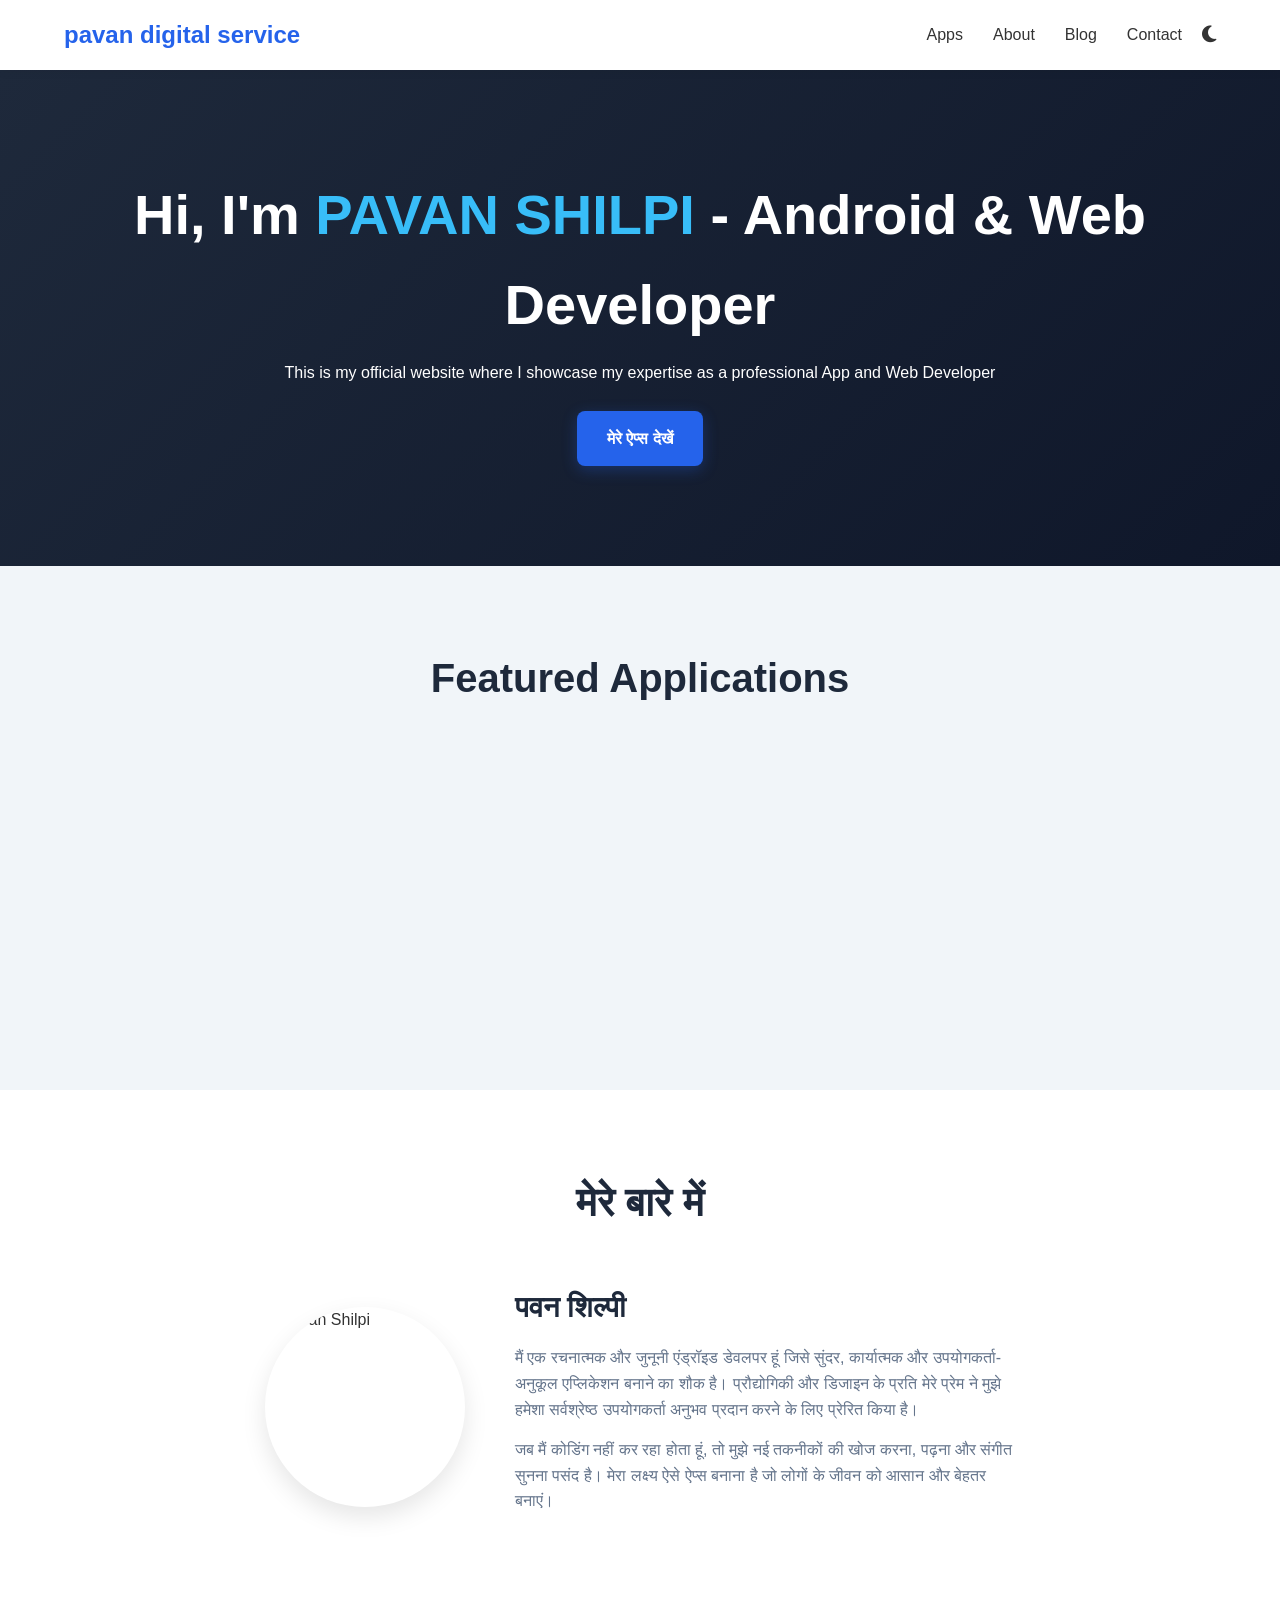
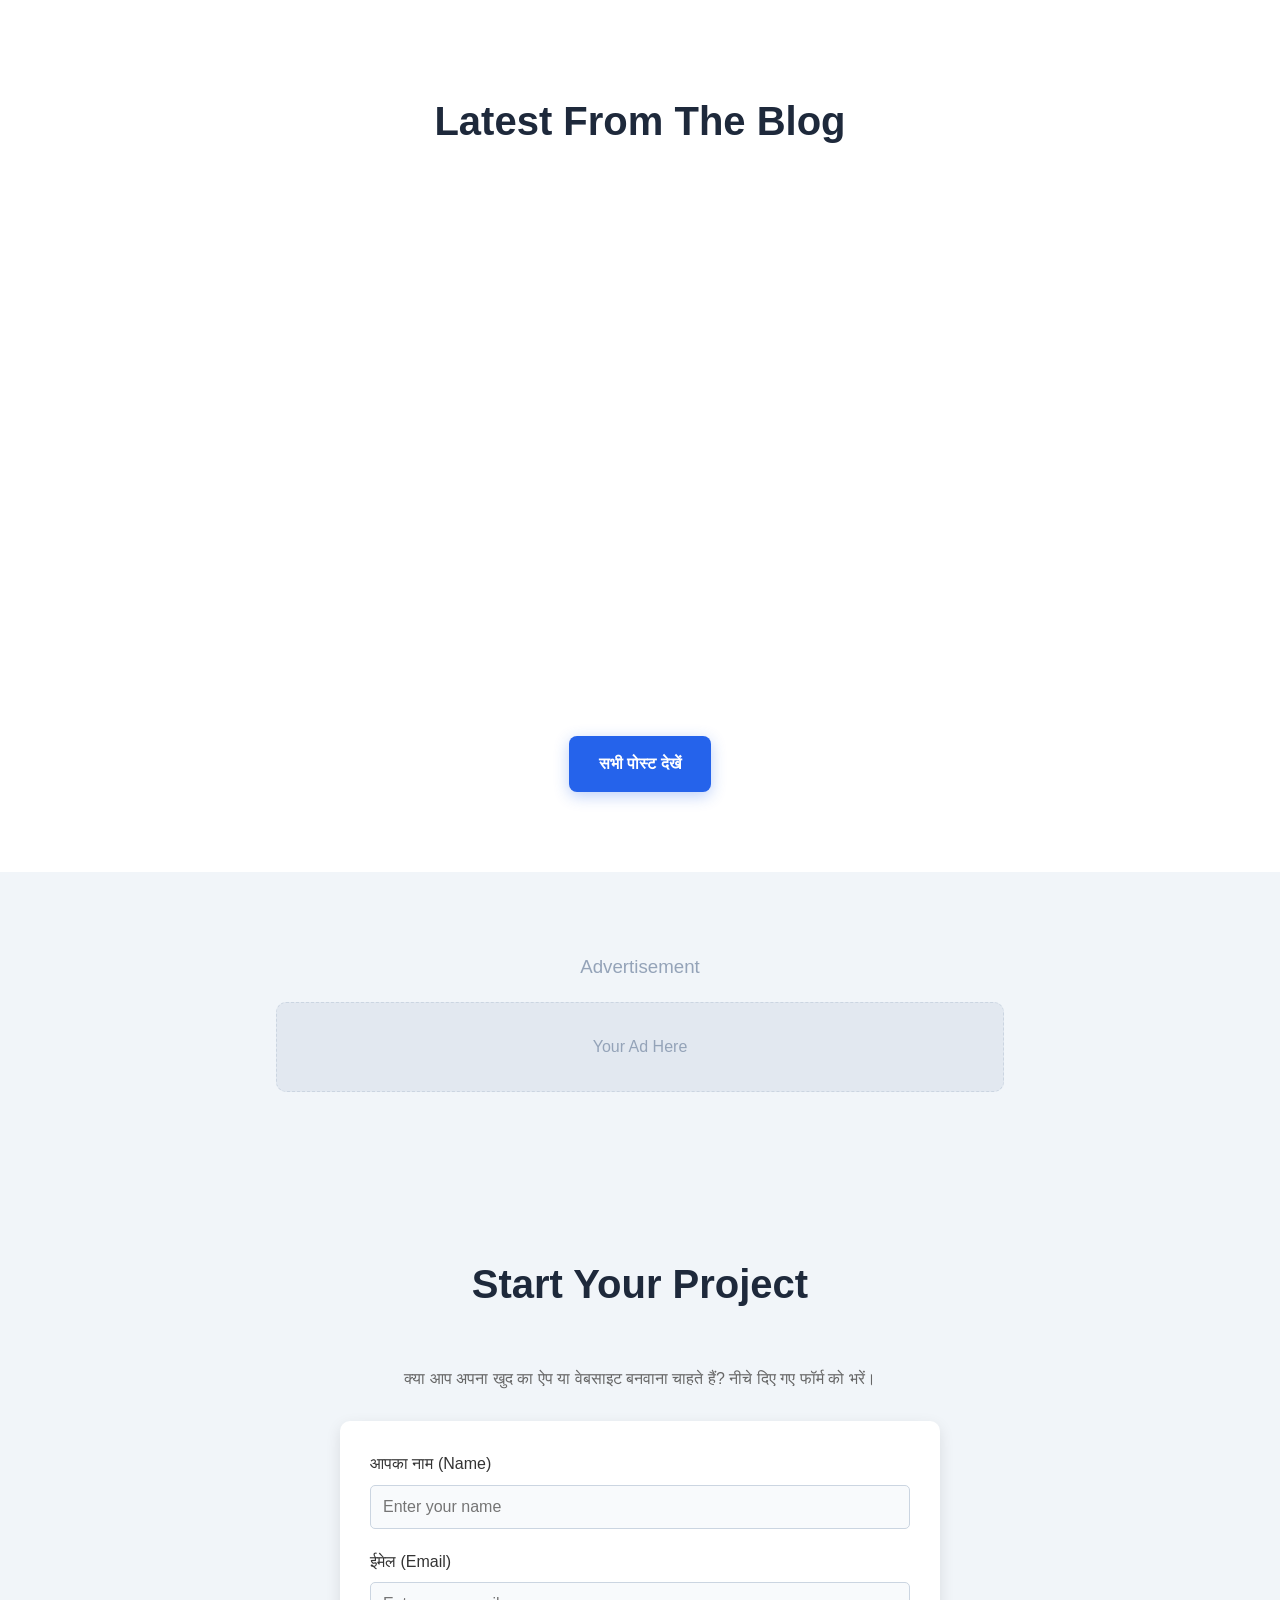
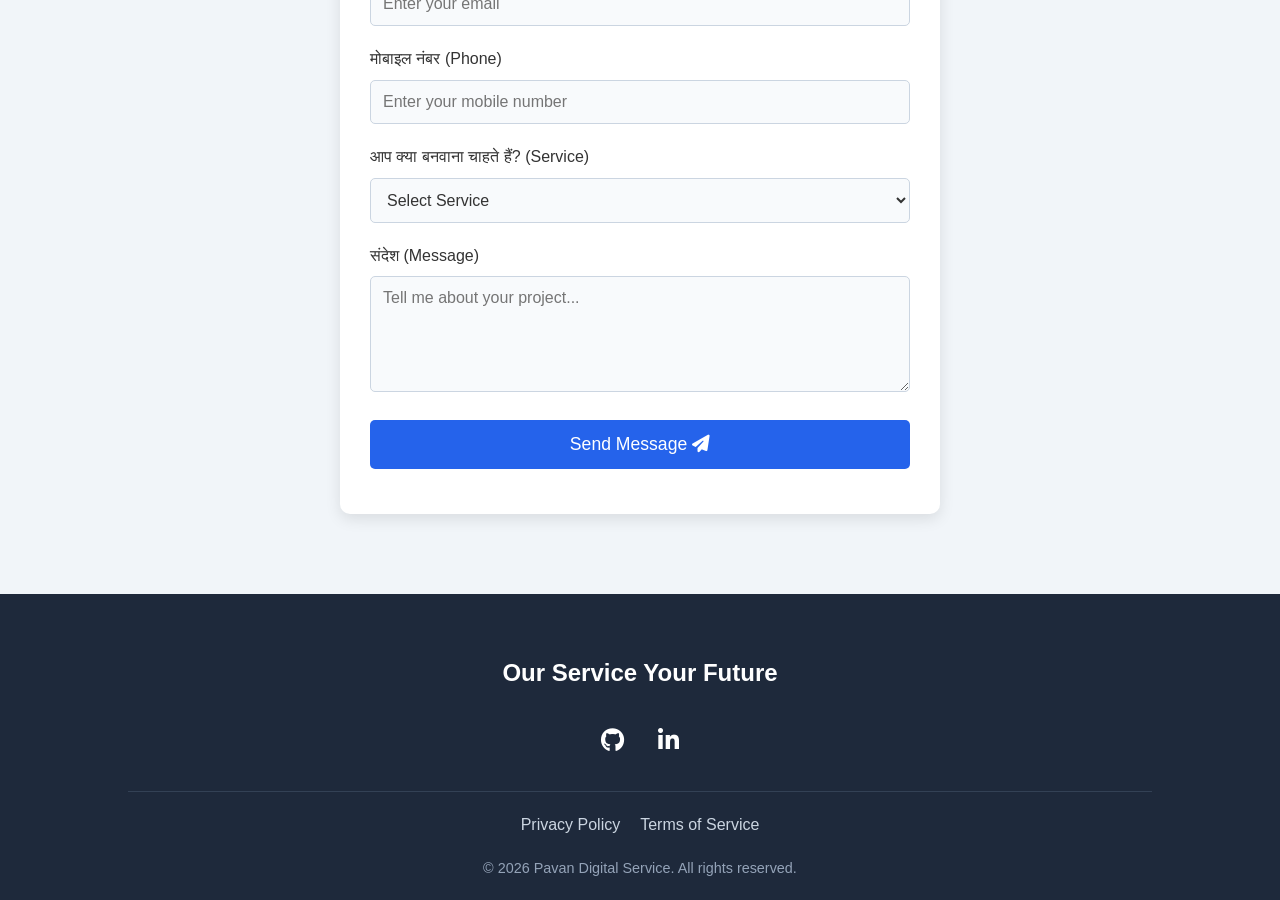
==== commit d17fe401: "update" ====
--- a/index.htm
+++ b/index.htm
@@ -3,14 +3,31 @@
 <head>
     <meta charset="UTF-8">
     <meta name="viewport" content="width=device-width, initial-scale=1.0">
-    <title>Pavan Shilpi - Official Website</title>
+    <title>Pavan Shilpi - Android App Developer & Web Designer Portfolio</title>
     
     <!-- SEO Meta Tags -->
     <meta name="description" content="Pavan Shilpi, a passionate Android developer creating innovative and high-quality apps. View my portfolio and get in touch for your next project.">
     <meta name="keywords" content="Pavan Shilpi, Android Developer, Mobile App Developer, Portfolio, Quiz Master App, Pavan Digital Service, Android Apps, Freelance Developer">
 
+    <!-- Canonical URL -->
+    <link rel="canonical" href="https://your-website-domain.com/index.htm">
+
+    <!-- Open Graph / Facebook -->
+    <meta property="og:type" content="website">
+    <meta property="og:url" content="https://your-website-domain.com/">
+    <meta property="og:title" content="Pavan Shilpi - Android App Developer & Web Designer">
+    <meta property="og:description" content="Pavan Shilpi, a passionate Android developer creating innovative and high-quality apps. View my portfolio and get in touch for your next project.">
+    <meta property="og:image" content="https://your-website-domain.com/my%20photo.jpeg">
+
+    <!-- Twitter -->
+    <meta property="twitter:card" content="summary_large_image">
+    <meta property="twitter:url" content="https://your-website-domain.com/">
+    <meta property="twitter:title" content="Pavan Shilpi - Android App Developer & Web Designer">
+    <meta property="twitter:description" content="Pavan Shilpi, a passionate Android developer creating innovative and high-quality apps. View my portfolio and get in touch for your next project.">
+    <meta property="twitter:image" content="https://your-website-domain.com/my%20photo.jpeg">
+
     <!-- Security Meta Tags -->
-    <meta http-equiv="Content-Security-Policy" content="default-src 'self'; script-src 'self' https://unpkg.com https://pagead2.googlesyndication.com; style-src 'self' 'unsafe-inline' https://fonts.googleapis.com https://cdnjs.cloudflare.com; font-src 'self' https://fonts.gstatic.com https://cdnjs.cloudflare.com; img-src 'self' https: data:; connect-src 'self' https://api.web3forms.com; frame-src https://pagead2.googlesyndication.com;">
+    <meta http-equiv="Content-Security-Policy" content="default-src 'self'; script-src 'self' 'unsafe-inline' https://unpkg.com https://pagead2.googlesyndication.com https://cdn.jsdelivr.net; style-src 'self' 'unsafe-inline' https://fonts.googleapis.com https://cdnjs.cloudflare.com; font-src 'self' https://fonts.gstatic.com https://cdnjs.cloudflare.com; img-src 'self' https: data:; connect-src 'self' https://api.web3forms.com https://script.google.com https://script.googleusercontent.com; frame-src https://pagead2.googlesyndication.com;">
     <meta name="referrer" content="no-referrer-when-downgrade">
 
     <!-- Google AdSense -->
@@ -23,6 +40,13 @@
     <link rel="stylesheet" href="style.css">
 </head>
 <body>
+    <!-- Loading Spinner -->
+    <div id="loader-wrapper">
+        <div class="loader"></div>
+    </div>
+
+    <!-- Particles.js container -->
+    <div id="tsparticles"></div>
 
     <nav>
         <div class="logo"><a href="index.htm">pavan digital service</a></div>
@@ -30,7 +54,11 @@
             <a href="#my-apps">Apps</a>
             <a href="#about-me">About</a>
             <a href="blog.html">Blog</a>
-        </div>
+            <a href="#contact-me">Contact</a>
+        </div>
+        <button id="theme-toggle" class="theme-btn" aria-label="Toggle Dark Mode">
+            <i class="fas fa-moon"></i>
+        </button>
         <button class="hamburger" id="hamburger-btn" aria-label="Toggle menu">
             <span class="hamburger-bar"></span>
             <span class="hamburger-bar"></span>
@@ -39,7 +67,8 @@
     </nav>
 
     <header class="hero">
-        <h1>Hi, I'm <span class="highlight">PAVAN SHILPI</span></h1>
+        <h1>Hi, I'm <span class="highlight">PAVAN SHILPI</span> - Android & Web Developer</h1>
+        <p>This is my official website where I showcase my expertise as a professional App and Web Developer</p> <br>
         <a href="#my-apps" class="btn-download btn-hero">मेरे ऐप्स देखें</a>
     </header>
 <section id="my-apps" class="section section-light">
@@ -82,7 +111,7 @@
     <div class="blog-grid">
         <!-- Blog Post 1 -->
         <div class="blog-card animate-on-scroll">
-            <img src="devlop.png" alt="Blog Post Image" class="blog-card-img">
+            <img src="devlop.png" alt="Android Development Tips" class="blog-card-img">
             <div class="blog-card-content">
                 <span class="blog-card-date">March 03, 2026</span>
                 <h3>एंड्रॉइड डेवलपमेंट के लिए 5 ज़रूरी टिप्स</h3>
@@ -92,7 +121,7 @@
         </div>
         <!-- Blog Post 2 -->
         <div class="blog-card animate-on-scroll" style="animation-delay: 0.2s;">
-             <img src="money.jpg" alt="Blog Post Image" class="blog-card-img">
+             <img src="money.jpg" alt="App Monetization Strategies" class="blog-card-img">
             <div class="blog-card-content">
                 <span class="blog-card-date">February 25, 2026</span>
                 <h3>अपनी ऐप से कमाई कैसे करें?</h3>
@@ -102,7 +131,7 @@
         </div>
         <!-- Blog Post 3 -->
         <div class="blog-card animate-on-scroll" style="animation-delay: 0.4s;">
-             <img src="blog (3).jpg" alt="Blog Post Image" class="blog-card-img">
+             <img src="blog (3).jpg" alt="UI/UX Design Importance" class="blog-card-img">
             <div class="blog-card-content">
                 <span class="blog-card-date">February 18, 2026</span>
                 <h3>UI/UX का महत्व मोबाइल ऐप्स में</h3>
@@ -121,6 +150,82 @@
     <!-- AdSense से स्वीकृत होने के बाद, इस div को अपने AdSense विज्ञापन कोड से बदलें। -->
     <div class="ad-placeholder">Your Ad Here</div>
 </section>
+<!-- Contact Section -->
+<section id="contact-me" class="section section-light">
+    <h2 class="section-title">Start Your Project</h2>
+    <p style="text-align: center; margin-bottom: 30px; color: #666;">क्या आप अपना खुद का ऐप या वेबसाइट बनवाना चाहते हैं? नीचे दिए गए फॉर्म को भरें।</p>
+    
+    <div class="contact-container">
+        <form name="submit-to-google-sheet" id="contact-form">
+            <div class="form-group">
+                <label for="name">आपका नाम (Name)</label>
+                <input type="text" id="name" name="Name" placeholder="Enter your name" required>
+            </div>
+            <div class="form-group">
+                <label for="email">ईमेल (Email)</label>
+                <input type="email" id="email" name="Email" placeholder="Enter your email" required>
+            </div>
+            <div class="form-group">
+                <label for="phone">मोबाइल नंबर (Phone)</label>
+                <input type="tel" id="phone" name="Phone" placeholder="Enter your mobile number" required>
+            </div>
+            <div class="form-group">
+                <label for="service">आप क्या बनवाना चाहते हैं? (Service)</label>
+                <select id="service" name="Service" required>
+                    <option value="" disabled selected>Select Service</option>
+                    <option value="Android App Development">Android App Development</option>
+                    <option value="Website Development">Website Development</option>
+                    <option value="Other">Other Query</option>
+                </select>
+            </div>
+            <div class="form-group">
+                <label for="message">संदेश (Message)</label>
+                <textarea id="message" name="Message" rows="5" placeholder="Tell me about your project..." required></textarea>
+            </div>
+            <button type="submit" class="btn-submit">Send Message <i class="fas fa-paper-plane"></i></button>
+        </form>
+        <div id="msg-status"></div>
+    </div>
+</section>
+
+<script>
+    // Google Sheet Connection Script
+    const scriptURL = 'https://script.google.com/macros/s/AKfycbzpRk5ZDcBbsrF6I6JED03ZQSotOKVcSs9GzfMmPBdvd-Kjc3fvvy6UA51bzQriO-uAsA/exec'; // यहाँ अपना Google App Script URL पेस्ट करें
+    
+    // फॉर्म को ID के जरिए ढूँढना ज्यादा सुरक्षित है
+    const form = document.getElementById('contact-form');
+    const msgStatus = document.getElementById("msg-status");
+
+    if (form) {
+        form.addEventListener('submit', e => {
+          e.preventDefault(); // यह लाइन पेज को ऊपर जाने (Reload) से रोकती है
+          console.log("Form submission started...");
+          msgStatus.innerHTML = "Sending...";
+          msgStatus.style.color = "#2563eb";
+          const submitBtn = form.querySelector('button[type="submit"]');
+          if(submitBtn) submitBtn.disabled = true; // बटन को डिसेबल करें
+
+          fetch(scriptURL, { method: 'POST', body: new FormData(form)})
+            .then(response => {
+                msgStatus.innerHTML = "Message Sent Successfully! I will contact you soon.";
+                msgStatus.style.color = "green";
+                if(submitBtn) submitBtn.disabled = false;
+                setTimeout(function(){
+                    msgStatus.innerHTML = "";
+                    form.reset();
+                }, 5000);
+            })
+            .catch(error => {
+                msgStatus.innerHTML = "Error! Please try again.";
+                msgStatus.style.color = "red";
+                if(submitBtn) submitBtn.disabled = false;
+                console.error('Error!', error.message);
+            });
+        });
+    } else {
+        console.error("Form element not found! Check HTML ID.");
+    }
+</script>
 
 <footer>
     <div class="footer-content">
@@ -148,4 +253,29 @@
 <script src="animations.js"></script>
 <!-- <script src="contact.js"></script> -->
 <script src="main.js"></script>
+
+<!-- tsparticles library for background animation -->
+<script src="https://cdn.jsdelivr.net/npm/tsparticles@2/tsparticles.bundle.min.js"></script>
+<!-- custom particles config, now enabled to match other pages -->
+<script src="particles-config.js"></script>
+<!-- Schema.org JSON-LD for SEO -->
+<script type="application/ld+json">
+{
+  "@context": "https://schema.org",
+  "@type": "Person",
+  "name": "Pavan Shilpi",
+  "url": "https://your-website-domain.com",
+  "image": "https://your-website-domain.com/my%20photo.jpeg",
+  "jobTitle": "Android Developer",
+  "worksFor": {
+    "@type": "Organization",
+    "name": "Pavan Digital Service"
+  },
+  "sameAs": [
+    "https://github.com/yourusername",
+    "https://linkedin.com/in/yourusername"
+  ]
+}
+</script>
+</body>
 </html>
--- a/style.css
+++ b/style.css
@@ -0,0 +1,939 @@
+* {
+    margin: 0;
+    padding: 0;
+    box-sizing: border-box;
+}
+
+:root {
+    --bg-body: #f4f7f9;
+    --text-main: #333;
+    --text-light: #64748b;
+    --bg-section: #ffffff;
+    --bg-section-light: #f1f5f9;
+    --bg-nav: #ffffff;
+    --bg-card: #ffffff;
+    --bg-footer: #1e293b;
+    --input-bg: #f8fafc;
+    --border-color: #cbd5e1;
+    --heading-color: #1e293b;
+}
+
+body.dark-mode {
+    --bg-body: #0f172a;
+    --text-main: #e2e8f0;
+    --text-light: #94a3b8;
+    --bg-section: #1e293b;
+    --bg-section-light: #0f172a;
+    --bg-nav: #1e293b;
+    --bg-card: #334155;
+    --bg-footer: #020617;
+    --input-bg: #1e293b;
+    --border-color: #475569;
+    --heading-color: #f1f5f9;
+}
+
+body {
+    background-color: var(--bg-body);
+    color: var(--text-main);
+    line-height: 1.6;
+    font-family: 'Poppins', sans-serif;
+    scroll-behavior: smooth;
+    transition: background-color 0.3s, color 0.3s;
+}
+
+.section {
+    padding: 80px 10%;
+    background: var(--bg-section);
+    position: relative; /* Ensures content is above the particle background */
+    transition: background-color 0.3s;
+}
+
+/* Navigation */
+nav {
+    background: var(--bg-nav);
+    padding: 1rem 5%;
+    display: flex;
+    justify-content: space-between;
+    align-items: center;
+    box-shadow: 0 2px 10px rgba(0,0,0,0.05);
+    position: sticky;
+    top: 0;
+    z-index: 100;
+    width: 100%;
+    transition: background-color 0.3s;
+}
+
+.logo {
+    font-size: 1.5rem;
+    font-weight: 600;
+}
+
+.logo a {
+    text-decoration: none;
+    color: #2563eb;
+}
+
+.nav-links {
+    display: flex;
+    gap: 30px;
+    margin-left: auto;
+}
+
+.nav-links a {
+    color: var(--text-main);
+    text-decoration: none;
+    font-weight: 500;
+    transition: color 0.3s;
+}
+
+.nav-links a:hover {
+    color: #2563eb;
+}
+
+/* Theme Toggle Button */
+.theme-btn {
+    background: none;
+    border: none;
+    cursor: pointer;
+    font-size: 1.2rem;
+    color: var(--text-main);
+    margin-left: 20px;
+    transition: color 0.3s;
+}
+.theme-btn:hover {
+    color: #2563eb;
+}
+
+/* Hero Section */
+.hero {
+    text-align: center;
+    padding: 100px 10%;
+    position: relative; /* Ensures content is above the particle background */
+    background: linear-gradient(135deg, #1e293b 0%, #0f172a 100%);
+    color: white;
+}
+
+.hero h1 {
+    font-size: 3.5rem;
+    margin-bottom: 10px;
+}
+
+.hero .highlight {
+    color: #38bdf8;
+}
+
+.hero .subtitle {
+    font-size: 1.5rem;
+    color: #94a3b8;
+    max-width: 700px;
+    margin: 0 auto 30px;
+}
+
+.hero #typed-element {
+    color: #e2e8f0;
+}
+
+.btn-hero {
+    background: #38bdf8;
+    color: #0f172a;
+}
+
+/* General Components */
+.section-title {
+    text-align: center;
+    margin-bottom: 50px;
+    font-size: 2.5rem;
+    color: var(--heading-color);
+}
+
+.section-light {
+    background: var(--bg-section-light);
+}
+
+.section-cta {
+    text-align: center;
+    margin-top: 50px;
+}
+
+/* Grid Container */
+.grid-container {
+    display: grid;
+    grid-template-columns: repeat(auto-fit, minmax(280px, 1fr));
+    gap: 30px;
+}
+
+/* App Card */
+.app-card {
+    background: var(--bg-card);
+    padding: 20px;
+    border-radius: 20px;
+    box-shadow: 0 10px 25px rgba(0,0,0,0.05);
+    text-align: center;
+    transition: transform 0.3s, box-shadow 0.3s;
+}
+
+.app-card:hover {
+    transform: translateY(-8px);
+    box-shadow: 0 15px 30px rgba(0,0,0,0.1);
+}
+
+.app-card-logo {
+    width: 80px;
+    height: 80px;
+    border-radius: 15px;
+    margin-bottom: 15px;
+}
+
+.app-card h3 {
+    margin-bottom: 10px;
+}
+
+.app-card p {
+    color: var(--text-light);
+    font-size: 0.9rem;
+    margin-bottom: 30px;
+}
+
+.app-card-link {
+    color: #2563eb;
+    font-weight: 600;
+    text-decoration: none;
+}
+
+.app-card--placeholder {
+    border: 2px dashed #cbd5e1;
+    display: flex;
+    flex-direction: column;
+    justify-content: center;
+    min-height: 250px;
+}
+
+.app-card--placeholder h3 {
+    color: #94a3b8;
+}
+
+.app-card--placeholder p {
+    color: #cbd5e1;
+}
+
+.app-card--placeholder:hover {
+    transform: translateY(-8px);
+    box-shadow: 0 10px 25px rgba(0,0,0,0.05);
+}
+
+/* Buttons */
+.btn-download {
+    background: #2563eb;
+    color: white;
+    padding: 15px 30px;
+    text-decoration: none;
+    border-radius: 8px;
+    font-weight: 600;
+    transition: 0.3s;
+    display: inline-block;
+    box-shadow: 0 4px 15px rgba(37, 99, 235, 0.3);
+}
+
+.btn-download:hover {
+    background: #1d4ed8;
+    transform: translateY(-2px);
+}
+
+/* App Ads Link Section */
+.ads-verification {
+    margin-top: 20px;
+    font-size: 0.9rem;
+}
+
+.ads-link {
+    color: #2563eb;
+    text-decoration: none;
+}
+
+/* About Me Section */
+.about-me-container {
+    display: flex;
+    flex-wrap: wrap;
+    align-items: center;
+    justify-content: center;
+    gap: 50px;
+    max-width: 900px;
+    margin: 0 auto;
+}
+
+.about-me-img {
+    width: 200px;
+    height: 200px;
+    border-radius: 50%;
+    object-fit: cover;
+    box-shadow: 0 10px 25px rgba(0,0,0,0.1);
+}
+
+.about-me-content {
+    max-width: 500px;
+}
+
+.about-me-content h3 {
+    font-size: 1.8rem;
+    color: var(--heading-color);
+    margin-bottom: 15px;
+}
+
+.about-me-content p {
+    color: var(--text-light);
+    margin-bottom: 15px;
+}
+
+/* Footer */
+footer {
+    text-align: center;
+    padding: 60px 10% 20px;
+    position: relative; /* Ensures content is above the particle background */
+    background: var(--bg-footer);
+    color: white;
+}
+
+.footer-content {
+    margin-bottom: 30px;
+}
+
+.footer-content h2 {
+    color: #fff;
+    margin-bottom: 15px;
+}
+
+.footer-content p {
+    color: #cbd5e1;
+    max-width: 500px;
+    margin: 0 auto;
+}
+
+footer hr {
+    border: 0;
+    border-top: 1px solid #334155;
+    margin-bottom: 20px;
+}
+
+.footer-links {
+    display: flex;
+    justify-content: center;
+    gap: 20px;
+    margin-bottom: 20px;
+}
+
+.footer-links a {
+    color: #cbd5e1;
+    text-decoration: none;
+}
+
+.copyright {
+    font-size: 0.9rem;
+    color: #94a3b8;
+}
+
+/* --- Social Media Links --- */
+.social-links {
+    margin-bottom: 30px;
+}
+
+.social-links a {
+    color: white;
+    font-size: 1.5rem;
+    margin: 0 15px;
+    text-decoration: none;
+    transition: color 0.3s, transform 0.3s;
+    display: inline-block;
+}
+
+.social-links a:hover {
+    color: #38bdf8;
+    transform: scale(1.2);
+}
+
+/* --- Blog Post Page --- */
+.blog-post-container {
+    max-width: 800px;
+    margin: 0 auto;
+    background: var(--bg-card);
+    padding: 40px;
+    border-radius: 10px;
+    box-shadow: 0 10px 25px rgba(0,0,0,0.05);
+}
+
+.blog-post-container h1 {
+    font-size: 2.8rem;
+    color: var(--heading-color);
+    margin-bottom: 20px;
+    line-height: 1.3;
+}
+
+.blog-post-header {
+    margin-top: 30px;
+}
+
+.blog-post-header img {
+    width: 100%;
+    border-radius: 10px;
+    margin-bottom: 30px;
+}
+
+.blog-post-content h3 {
+    font-size: 1.5rem;
+    color: var(--heading-color);
+    margin-top: 30px;
+    margin-bottom: 15px;
+}
+
+.blog-post-content p {
+    color: var(--text-main);
+    line-height: 1.8;
+    margin-bottom: 20px;
+}
+
+.blog-post-content ul {
+    list-style-position: inside;
+    padding-left: 20px;
+    margin-bottom: 20px;
+}
+
+.blog-post-content li {
+    margin-bottom: 10px;
+    color: var(--text-main);
+}
+
+/* --- Comments Section --- */
+.comments-section {
+    margin-top: 60px;
+    padding-top: 40px;
+    border-top: 1px solid #e2e8f0;
+}
+
+.comments-section h2 {
+    font-size: 1.8rem;
+    color: var(--heading-color);
+    margin-bottom: 30px;
+}
+
+.comment-list {
+    margin-bottom: 50px;
+}
+
+.comment {
+    display: flex;
+    gap: 20px;
+    margin-bottom: 30px;
+}
+
+.comment-avatar {
+    width: 60px;
+    height: 60px;
+    border-radius: 50%;
+    flex-shrink: 0;
+}
+
+.comment-body {
+    flex: 1;
+}
+
+.comment-header {
+    margin-bottom: 10px;
+    display: flex;
+    justify-content: space-between;
+    align-items: center;
+    flex-wrap: wrap;
+    gap: 10px;
+}
+
+.comment-author {
+    font-weight: 600;
+    color: var(--heading-color);
+}
+
+.comment-date {
+    font-size: 0.8rem;
+    color: #94a3b8;
+}
+
+.comment-text {
+    color: var(--text-main);
+    line-height: 1.7;
+    margin: 0;
+}
+
+.comment-form-container h3 {
+    font-size: 1.5rem;
+    color: var(--heading-color);
+    margin-bottom: 20px;
+}
+
+/* --- Typed.js Cursor --- */
+.typed-cursor {
+    color: #38bdf8;
+    font-size: 1.5rem;
+    animation: none; /* Optional: to use Typed.js's own blinking */
+}
+
+.hero .typed-cursor {
+    font-size: 1.5rem;
+    color: #e2e8f0;
+}
+
+/* --- Blog Section --- */
+.blog-grid {
+    display: grid;
+    grid-template-columns: repeat(auto-fit, minmax(280px, 1fr));
+    gap: 30px;
+}
+
+.blog-card {
+    background: var(--bg-card);
+    border-radius: 15px;
+    box-shadow: 0 10px 25px rgba(0,0,0,0.05);
+    overflow: hidden;
+    transition: transform 0.3s, box-shadow 0.3s;
+    border: 1px solid var(--border-color);
+}
+
+.blog-card:hover {
+    transform: translateY(-8px);
+    box-shadow: 0 15px 30px rgba(0,0,0,0.08);
+}
+
+.blog-card-img {
+    width: 100%;
+    height: 200px;
+    object-fit: cover;
+}
+
+.blog-card-content {
+    padding: 25px;
+}
+
+.blog-card-date {
+    font-size: 0.8rem;
+    color: #94a3b8;
+    margin-bottom: 10px;
+    display: block;
+}
+
+.blog-card-content h3 {
+    font-size: 1.25rem;
+    margin-bottom: 10px;
+    color: var(--heading-color);
+}
+
+.blog-card-content p {
+    font-size: 0.9rem;
+    color: var(--text-light);
+    margin-bottom: 20px;
+    line-height: 1.7;
+}
+
+.blog-card-link {
+    color: #2563eb;
+    font-weight: 600;
+    text-decoration: none;
+}
+
+/* Ad Section */
+.ad-section {
+    text-align: center;
+}
+.ad-section h3 {
+    color: #94a3b8;
+    font-weight: 400;
+    margin-bottom: 20px;
+}
+.ad-placeholder {
+    width: 100%; max-width: 728px; height: 90px; background: #e2e8f0; margin: 0 auto; border: 1px dashed #cbd5e1; display: flex; align-items: center; justify-content: center; color: #94a3b8; border-radius: 10px;
+}
+
+/* --- Contact Form --- */
+#contact-me {
+    padding: 80px 10%;
+}
+
+.contact-form-container {
+    max-width: 700px;
+    margin: 0 auto;
+    background: var(--bg-card);
+    padding: 40px;
+    border-radius: 20px;
+    box-shadow: 0 10px 25px rgba(0,0,0,0.05);
+}
+
+.contact-form-container .form-grid {
+    display: grid;
+    grid-template-columns: 1fr 1fr;
+    gap: 20px;
+    margin-bottom: 20px;
+}
+
+.contact-form-container input[type="text"],
+.contact-form-container input[type="email"],
+.contact-form-container textarea,
+.comment-form-container input[type="text"],
+.comment-form-container input[type="email"],
+.comment-form-container textarea {
+    width: 100%;
+    padding: 15px;
+    border: 1px solid var(--border-color);
+    border-radius: 8px;
+    font-size: 1rem;
+    font-family: 'Poppins', sans-serif;
+    transition: border-color 0.3s, box-shadow 0.3s;
+    background-color: var(--input-bg);
+    color: var(--text-main);
+}
+
+.contact-form-container input[type="text"]:focus,
+.contact-form-container input[type="email"]:focus,
+.contact-form-container textarea:focus,
+.comment-form-container input[type="text"]:focus,
+.comment-form-container input[type="email"]:focus,
+.comment-form-container textarea:focus {
+    outline: none;
+    border-color: #38bdf8;
+    box-shadow: 0 0 0 3px rgba(56, 189, 248, 0.2);
+}
+
+.contact-form-container textarea,
+.comment-form-container textarea {
+    resize: vertical;
+}
+
+.contact-form-container .full-width-input,
+.comment-form-container .full-width-input {
+    margin-bottom: 20px;
+}
+
+.contact-form-container .submit-button-container,
+.comment-form-container .submit-button-container {
+    text-align: center;
+}
+
+.contact-form-container .btn-submit {
+    border: none;
+    cursor: pointer;
+}
+
+.comment-form-container .submit-button-container {
+    text-align: right;
+}
+
+.comment-form-container .form-grid {
+    display: grid;
+    grid-template-columns: 1fr 1fr;
+    gap: 20px;
+    margin-bottom: 20px;
+}
+
+.contact-form-container #form-result {
+    margin-top: 20px;
+    text-align: center;
+    font-weight: 600;
+}
+
+/* --- AI Chat Widget --- */
+#ai-chat-container {
+    position: fixed;
+    bottom: 20px;
+    right: 20px;
+    z-index: 1000;
+    font-family: Arial, sans-serif;
+}
+
+#chat-btn {
+    background: #007bff;
+    color: white;
+    border: none;
+    padding: 15px;
+    border-radius: 50%;
+    cursor: pointer;
+    box-shadow: 0 4px 10px rgba(0,0,0,0.2);
+    font-size: 28px;
+    width: 60px;
+    height: 60px;
+}
+
+#chat-box {
+    width: 300px;
+    height: 400px;
+    background: white;
+    border: 1px solid #ccc;
+    border-radius: 10px;
+    display: flex;
+    flex-direction: column;
+    box-shadow: 0 4px 15px rgba(0,0,0,0.1);
+    position: absolute;
+    bottom: 80px;
+    right: 0;
+    opacity: 0;
+    transform: translateY(10px) scale(0.95);
+    transform-origin: bottom right;
+    visibility: hidden;
+    transition: opacity 0.3s ease, transform 0.3s ease, visibility 0.3s;
+}
+
+#chat-box.active {
+    opacity: 1;
+    transform: translateY(0) scale(1);
+    visibility: visible;
+}
+
+#chat-header {
+    background: #007bff;
+    color: white;
+    padding: 10px;
+    border-radius: 10px 10px 0 0;
+}
+
+#messages {
+    flex: 1;
+    overflow-y: auto;
+    padding: 10px;
+    font-size: 14px;
+}
+
+#user-input {
+    width: 100%;
+    border: none;
+    border-top: 1px solid #ccc;
+    padding: 10px;
+    box-sizing: border-box;
+    border-radius: 0 0 10px 10px;
+}
+
+/* --- Hamburger Menu --- */
+.hamburger {
+    display: none;
+    background: none;
+    border: none;
+    cursor: pointer;
+    padding: 10px;
+    z-index: 101;
+}
+
+.hamburger-bar {
+    display: block;
+    width: 25px;
+    height: 3px;
+    margin: 5px auto;
+    background-color: #334155;
+    transition: all 0.3s ease-in-out;
+}
+
+/* Responsive */
+@media (max-width: 768px) {
+    .section, .hero, #contact-me {
+        padding: 60px 5%;
+    }
+
+    .blog-post-container h1 {
+        font-size: 2.2rem;
+    }
+
+    .hero h1 { font-size: 2.5rem; }
+    .hero .subtitle, .hero #typed-element, .hero .typed-cursor { font-size: 1.2rem; }
+
+    .nav-links {
+        display: none;
+        position: absolute;
+        top: 100%;
+        right: 0;
+        background: white;
+        width: 100%;
+        flex-direction: column;
+        text-align: center;
+        padding: 10px 0;
+        box-shadow: 0 4px 10px rgba(0,0,0,0.05);
+    }
+    .nav-links.active {
+        display: flex;
+    }
+    .nav-links a {
+        padding: 15px 0;
+    }
+
+    .hamburger {
+        display: block;
+    }
+
+    .hamburger.active .hamburger-bar:nth-child(2) {
+        opacity: 0;
+    }
+    .hamburger.active .hamburger-bar:nth-child(1) {
+        transform: translateY(8px) rotate(45deg);
+    }
+    .hamburger.active .hamburger-bar:nth-child(3) {
+        transform: translateY(-8px) rotate(-45deg);
+    }
+
+    .contact-form-container .form-grid {
+        grid-template-columns: 1fr;
+    }
+
+    .comment-form-container .form-grid {
+        grid-template-columns: 1fr;
+    }
+
+    .social-links a {
+        font-size: 1.3rem;
+    }
+    
+    .theme-btn {
+        margin-left: auto;
+        margin-right: 15px;
+    }
+}
+
+/* --- Animation & Effects --- */
+@keyframes fadeInUp {
+    from {
+        opacity: 0;
+        transform: translateY(20px);
+    }
+    to {
+        opacity: 1;
+        transform: translateY(0);
+    }
+}
+
+.hero h1, .hero p, .hero .btn-download {
+    opacity: 0; /* Start hidden */
+    animation: fadeInUp 0.8s ease-out forwards;
+}
+
+.hero h1 { animation-delay: 0.2s; }
+.hero p { animation-delay: 0.4s; }
+.hero .btn-download { animation-delay: 0.6s; }
+
+.animate-on-scroll {
+    opacity: 0;
+    transition: opacity 0.8s ease-out, transform 0.8s ease-out;
+    transform: translateY(20px);
+}
+.animate-on-scroll.visible {
+    opacity: 1;
+    transform: translateY(0);
+}
+
+/* --- Loading Spinner --- */
+#loader-wrapper {
+    position: fixed;
+    top: 0;
+    left: 0;
+    width: 100%;
+    height: 100%;
+    background-color: var(--bg-body);
+    z-index: 9999;
+    display: flex;
+    justify-content: center;
+    align-items: center;
+    transition: opacity 0.5s ease, visibility 0.5s ease;
+}
+
+.loader {
+    width: 50px;
+    height: 50px;
+    border: 5px solid var(--text-light);
+    border-top: 5px solid #2563eb;
+    border-radius: 50%;
+    animation: spin 1s linear infinite;
+}
+
+@keyframes spin {
+    0% { transform: rotate(0deg); }
+    100% { transform: rotate(360deg); }
+}
+
+.loader-hidden {
+    opacity: 0;
+    visibility: hidden;
+}
+
+/* --- Index Contact Form Styles --- */
+.contact-container {
+    max-width: 600px;
+    margin: 0 auto;
+    background: var(--bg-card);
+    padding: 30px;
+    border-radius: 10px;
+    box-shadow: 0 5px 15px rgba(0,0,0,0.1);
+}
+
+.form-group {
+    margin-bottom: 20px;
+}
+
+.form-group label {
+    display: block;
+    margin-bottom: 8px;
+    font-weight: 500;
+    color: var(--text-main);
+}
+
+.form-group input, 
+.form-group select, 
+.form-group textarea {
+    width: 100%;
+    padding: 12px;
+    border: 1px solid var(--border-color);
+    background-color: var(--input-bg);
+    color: var(--text-main);
+    border-radius: 5px;
+    font-family: 'Poppins', sans-serif;
+    font-size: 1rem;
+    transition: border-color 0.3s;
+}
+
+.form-group select option {
+    background-color: var(--bg-card);
+    color: var(--text-main);
+}
+
+.form-group input:focus, 
+.form-group select:focus, 
+.form-group textarea:focus {
+    border-color: #2563eb;
+    outline: none;
+}
+
+.btn-submit {
+    width: 100%;
+    background-color: #2563eb;
+    color: white;
+    border: none;
+    padding: 14px;
+    font-size: 1.1rem;
+    border-radius: 5px;
+    cursor: pointer;
+    transition: background 0.3s;
+}
+
+.btn-submit:hover {
+    background-color: #1d4ed8;
+}
+
+#msg-status {
+    margin-top: 15px;
+    text-align: center;
+    font-weight: 600;
+}
+
+/* --- Particles.js Background --- */
+#tsparticles {
+    position: fixed;
+    width: 100%;
+    height: 100%;
+    top: 0;
+    left: 0;
+    z-index: 1;
+    pointer-events: none;
+}
+
+/* Ensure text sits above the particle overlay */
+.hero > *, .section > *, footer > * {
+    position: relative;
+    z-index: 2;
+}
